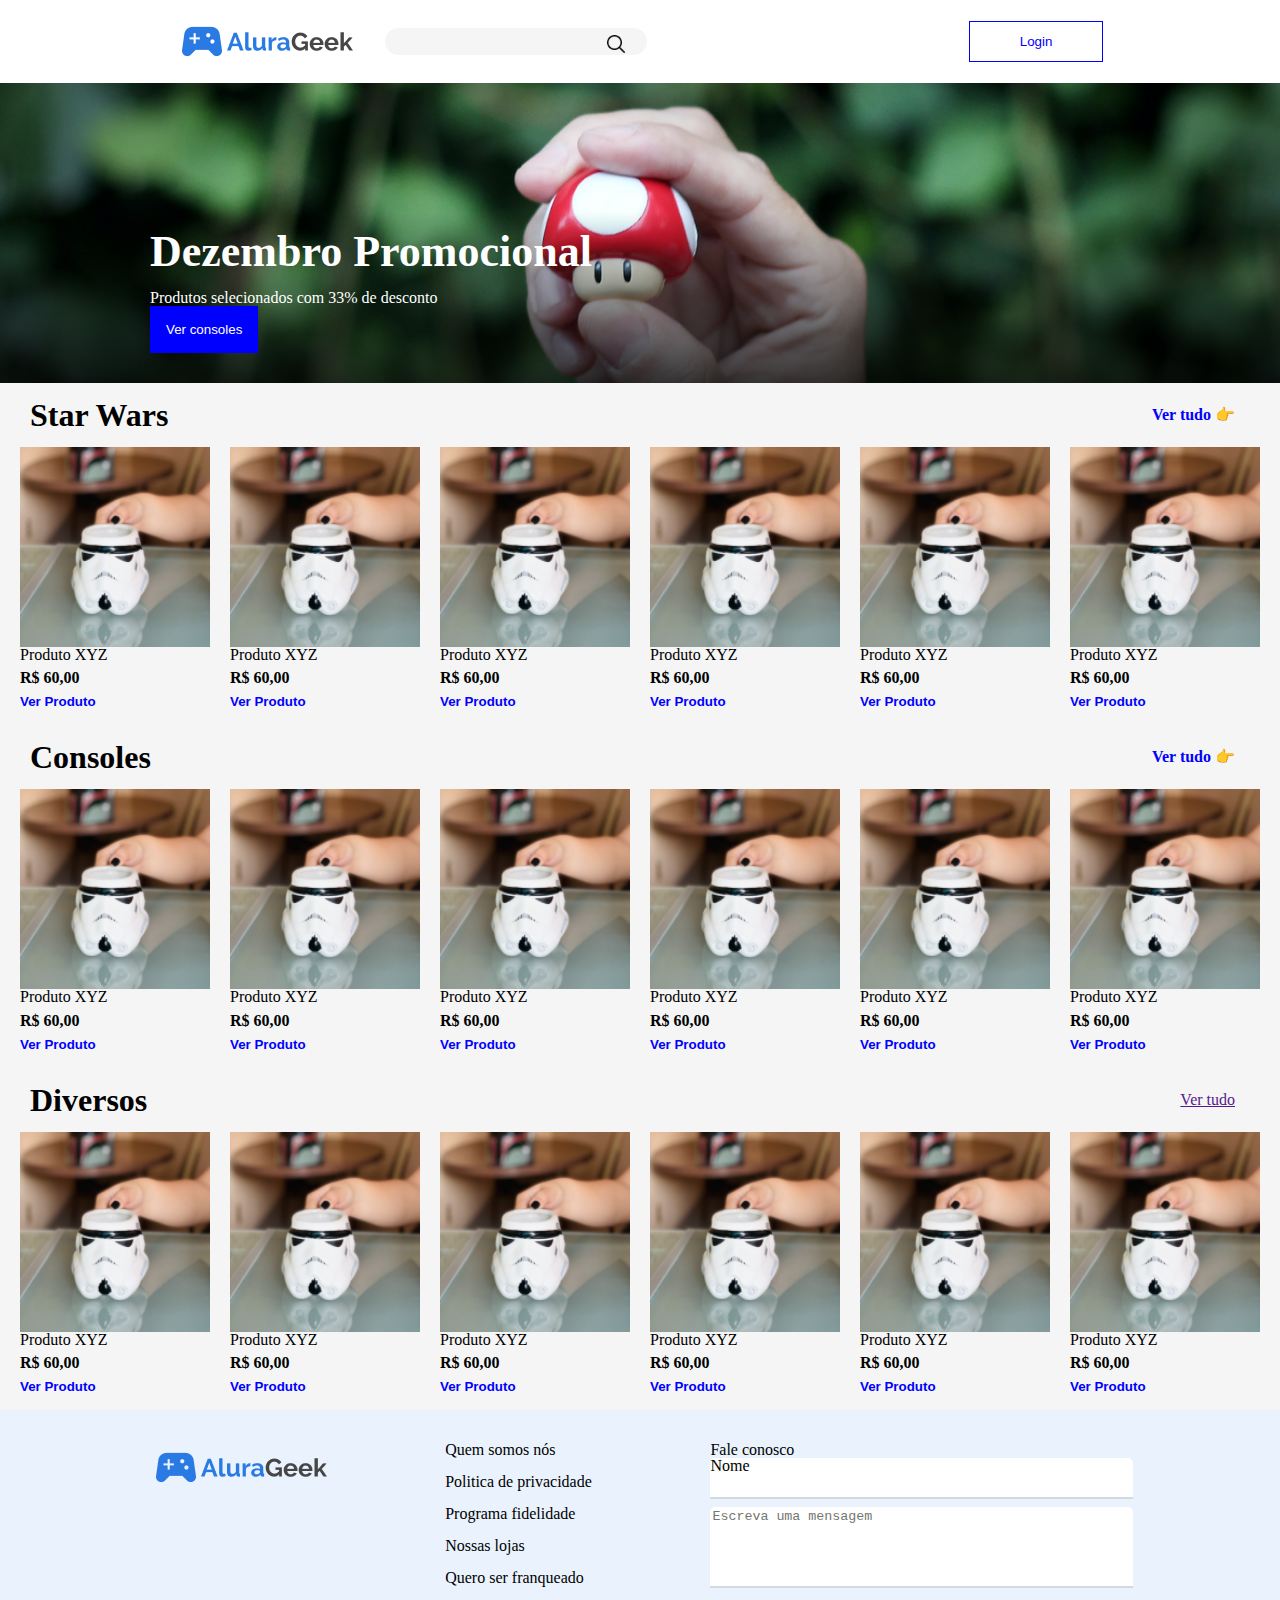
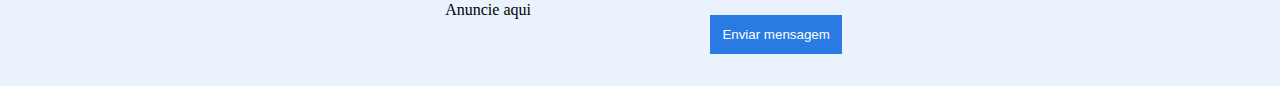
==== index.html @ 60ba9c84 "alterando logo" ====
<!DOCTYPE html>
<html lang="pt-br">
<head>
    <meta charset="UTF-8">
    <meta http-equiv="X-UA-Compatible" content="IE=edge">
    <meta name="viewport" content="width=device-width, initial-scale=1.0">
    <title>E-commerce</title>
    <link rel="stylesheet" href="./Css/reset.css">
    <link rel="stylesheet" href="./Css/logo.css">
    <link rel="stylesheet" href="./Css/banner.css">
    <link rel="stylesheet" href="./Css/star-wars.css">
    <link rel="stylesheet" href="./Css/rodape.css">
</head>
<body>
    <header class="cabeçalho">

        <div class="cabeçalho__conteuco-1">

            <img src="./imagens/Logo.png" alt="Logo do site">
            <div class="cabeçalho__barra-pesquisa">
                <input class="cabeçalho__campo-pesquisa" type="text">
                <span class="cabeçalho__pesquisa-lupa"></span>
            </div>  

        </div>

        <div class="cabeçalho__conteudo-2">

            <button class="cabeçalho__botao-login">Login</button>
    
        </div>
    </header>
    <section class="banner">

        <div class="banner__conteudo">
            <h2 class="banner__titulo">Dezembro Promocional</h2>
            <p class="banner__descriscao">Produtos selecionados com 33% de desconto</p>
            <button class="banner__botao-console">Ver consoles</button>
        </div>

    </section>

    <section class="star-wars">
    
        <div class="star-wars__subtopicos">
            <h2>Star Wars</h2>
            <a href="" class="seta"> Ver tudo</a>
         </div>
     

        <ul class="star-wars__produtos">
            <li class="star-wars__item">
                <div class="star-wars__imagens"></div>
                <p class="star-wars__paragrafro">Produto XYZ</p>
                <p class="star-wars__paragrafro Produto__dinheiro">R$ 60,00</p>
                <button class="star-wars__botao"><a href="#" class="star-wars__link-produto">Ver Produto</a></button>
            </li>
            <li class="star-wars__item">
                <div class="star-wars__imagens"></div>
                <p class="star-wars__paragrafro">Produto XYZ</p>
                <p class="star-wars__paragrafro Produto__dinheiro">R$ 60,00</p>
                <button class="star-wars__botao"><a href="#" class="star-wars__link-produto">Ver Produto</a></button>
            </li>
            <li class="star-wars__item">
                <div class="star-wars__imagens"></div>
                <p class="star-wars__paragrafro">Produto XYZ</p>
                <p class="star-wars__paragrafro Produto__dinheiro">R$ 60,00</p>
                <button class="star-wars__botao"><a href="#" class="star-wars__link-produto">Ver Produto</a></button>
            </li>
            <li class="star-wars__item">
                <div class="star-wars__imagens"></div>
                <p class="star-wars__paragrafro">Produto XYZ</p>
                <p class="star-wars__paragrafro Produto__dinheiro">R$ 60,00</p>
                <button class="star-wars__botao"><a href="#" class="star-wars__link-produto">Ver Produto</a></button>
            </li>
            <li class="star-wars__item">
                <div class="star-wars__imagens"></div>
                <p class="star-wars__paragrafro">Produto XYZ</p>
                <p class="star-wars__paragrafro Produto__dinheiro">R$ 60,00</p>
                <button class="star-wars__botao"><a href="#" class="star-wars__link-produto">Ver Produto</a></button>
            </li>
            <li class="star-wars__item">
                <div class="star-wars__imagens"></div>
                <p class="star-wars__paragrafro">Produto XYZ</p>
                <p class="star-wars__paragrafro Produto__dinheiro">R$ 60,00</p>
                <button class="star-wars__botao"><a href="#" class="star-wars__link-produto">Ver Produto</a></button>
            </li>
        </ul>
    </section>
    <section class="star-wars">
        <div class="star-wars__subtopicos">
            <h2>Consoles</h2> 
            <a  class="seta" href=""> Ver tudo</a>
         </div>
     

        <ul class="star-wars__produtos">
            <li class="star-wars__item">
                <div class="star-wars__imagens"></div>
                <p class="star-wars__paragrafro">Produto XYZ</p>
                <p class="star-wars__paragrafro Produto__dinheiro">R$ 60,00</p>
                <button class="star-wars__botao"><a href="#" class="star-wars__link-produto">Ver Produto</a></button>
            </li>
            <li class="star-wars__item">
                <div class="star-wars__imagens"></div>
                <p class="star-wars__paragrafro">Produto XYZ</p>
                <p class="star-wars__paragrafro Produto__dinheiro">R$ 60,00</p>
                <button class="star-wars__botao"><a href="#" class="star-wars__link-produto">Ver Produto</a></button>
            </li>
            <li class="star-wars__item">
                <div class="star-wars__imagens"></div>
                <p class="star-wars__paragrafro">Produto XYZ</p>
                <p class="star-wars__paragrafro Produto__dinheiro">R$ 60,00</p>
                <button class="star-wars__botao"><a href="#" class="star-wars__link-produto">Ver Produto</a></button>
            </li>
            <li class="star-wars__item">
                <div class="star-wars__imagens"></div>
                <p class="star-wars__paragrafro">Produto XYZ</p>
                <p class="star-wars__paragrafro Produto__dinheiro">R$ 60,00</p>
                <button class="star-wars__botao"><a href="#" class="star-wars__link-produto">Ver Produto</a></button>
            </li>
            <li class="star-wars__item">
                <div class="star-wars__imagens"></div>
                <p class="star-wars__paragrafro">Produto XYZ</p>
                <p class="star-wars__paragrafro Produto__dinheiro">R$ 60,00</p>
                <button class="star-wars__botao"><a href="#" class="star-wars__link-produto">Ver Produto</a></button>
            </li>
            <li class="star-wars__item">
                <div class="star-wars__imagens"></div>
                <p class="star-wars__paragrafro">Produto XYZ</p>
                <p class="star-wars__paragrafro Produto__dinheiro">R$ 60,00</p>
                <button class="star-wars__botao"><a href="#" class="star-wars__link-produto">Ver Produto</a></button>
            </li>
        </ul>
    </section>   
    
     <section class="star-wars">
         <div class="star-wars__subtopicos">
            <h2>Diversos</h2> 
            <a  href=""> Ver tudo</a>
         </div>

        

        <ul class="star-wars__produtos">
            <li class="star-wars__item">
                <div class="star-wars__imagens"></div>
                <p class="star-wars__paragrafro">Produto XYZ</p>
                <p class="star-wars__paragrafro Produto__dinheiro">R$ 60,00</p>
                <button class="star-wars__botao"><a href="#" class="star-wars__link-produto">Ver Produto</a></button>
            </li>
            <li class="star-wars__item">
                <div class="star-wars__imagens"></div>
                <p class="star-wars__paragrafro">Produto XYZ</p>
                <p class="star-wars__paragrafro Produto__dinheiro">R$ 60,00</p>
                <button class="star-wars__botao"><a href="#" class="star-wars__link-produto">Ver Produto</a></button>
            </li>
            <li class="star-wars__item">
                <div class="star-wars__imagens"></div>
                <p class="star-wars__paragrafro">Produto XYZ</p>
                <p class="star-wars__paragrafro  Produto__dinheiro">R$ 60,00</p>
                <button class="star-wars__botao"><a href="#" class="star-wars__link-produto">Ver Produto</a></button>
            </li>
            <li class="star-wars__item">
                <div class="star-wars__imagens"></div>
                <p class="star-wars__paragrafro">Produto XYZ</p>
                <p class="star-wars__paragrafro  Produto__dinheiro">R$ 60,00</p>
                <button class="star-wars__botao"><a href="#" class="star-wars__link-produto">Ver Produto</a></button>
            </li>
            <li class="star-wars__item">
                <div class="star-wars__imagens"></div>
                <p class="star-wars__paragrafro">Produto XYZ</p>
                <p class="star-wars__paragrafro Produto__dinheiro">R$ 60,00</p>
                <button class="star-wars__botao"><a href="#" class="star-wars__link-produto">Ver Produto</a></button>
            </li>
            <li class="star-wars__item">
                <div class="star-wars__imagens"></div>
                <p class="star-wars__paragrafro">Produto XYZ</p>
                <p class="star-wars__paragrafro  Produto__dinheiro">R$ 60,00</p>
                <button class="star-wars__botao"><a href="#" class="star-wars__link-produto">Ver Produto</a></button>
            </li>
        </ul>
    </section>
    <footer class="rodape">
       <div class="rodape__imagen-logo"> <img class="rodape__logo" src="./imagens/Logo.png" alt="logo do emcomerce"></div>
        <nav class="rodape__lista"> 
<li class="rodape__item">Quem somos nós</li>
<li class="rodape__item">Politica de privacidade</li>
<li class="rodape__item">Programa fidelidade</li>
<li class="rodape__item">Nossas lojas</li>
<li class="rodape__item">Quero ser franqueado</li>
<li class="rodape__item">Anuncie aqui</li>
 </nav>
 <form  class="rodape__formulario" action="">
     <legend>Fale conosco</legend>
<fieldset class="rodape__campos-divisao">
         <label class="rodape__label" for="">Nome</label>
         <input type="text"  class="rodape__campo rodape__campo-nome">
</fieldset>
<fieldset class="rodape__campos-divisao">   
     <textarea  name="" id="" cols="50" rows="5" class="rodape__campo rodape__campo-mesagem" placeholder="Escreva uma mensagem"></textarea>
</fieldset>
     <input class="rodape__butao" type="submit" value="Enviar mensagem">
 </form>

    </footer>

</body>
</html>
---- Css/logo.css ----
.cabeçalho{
    display: flex;
    justify-content: space-around;
    align-items: center;
    padding: 1rem;
}
.cabeçalho__conteuco-1{
    display: flex;
    align-items: center;
    position: relative;
}
.cabeçalho__barra-pesquisa{
    display: flex;
 
}
.cabeçalho__campo-pesquisa{
    margin-left: 2rem;
    background-color: #f5f5f5;
    border-radius: 14px;
    width: 100%;
    width: 250px;
    padding: .40rem;
    border: none;
 
}
.cabeçalho__pesquisa-lupa{
    background: url(../imagens/lupa.png) center no-repeat;
    background-size: 24px auto;
    width: 32px;
    height: 32px;
    position: absolute;
    left: 90%;
}
.cabeçalho__botao-login{
   border: 1px solid blue;
   background-color: white;
   color: blue;
   padding: .6rem;
   padding: 12px 50px;
   cursor: pointer;
}
---- Css/banner.css ----
.banner{
    background: url(../imagens/banner-image.png) no-repeat ;
    background-size: 100% auto;
    height: 300px;
    background-color: aqua;
    position: relative;
} 
.banner__conteudo{
    position: absolute;
    bottom: 0;
    margin-bottom: 30px;
    margin-left: 150px;
}
.banner__titulo{
    color: white;
    font-size: 2.75rem;
    font-weight: bolder;
}
.banner__descriscao{
    color: white;
}
.banner__botao-console{
    color: white;
    padding: 1rem;
    border: none;
    background-color: blue;
}
---- Css/star-wars.css ----
h2{
    font-size: 2rem;
    font-weight: bolder;
    padding-bottom: 16px;
    padding-top: 16px;
}
.star-wars{
    background-color: #f5f5f5;
    padding-bottom: 16px ;
}
.star-wars__produtos{
    display: flex;
    justify-content: space-evenly;
    list-style: none;
}
.star-wars__imagens{    
    background: url(../imagens/star-wars.png) no-repeat center;
    background-size: 100% 100%;
    width: 190px;
    height: 200px;
}
.Produto__dinheiro{
    font-weight: bolder;
    padding-top: .45rem;
    padding-bottom: .45rem;
}
.star-wars__botao{
    border: none;
    background-color: #f5f5f5;
    margin: 0;
    padding: 0;
}
.star-wars__link-produto{
    text-decoration: none;
    font-weight: bolder;
    color: blue;
}
 .star-wars__subtopicos{
     display: flex;
     align-items: center;
     justify-content:space-between;
    margin-right: 45px ;
    margin-left: 30px;
 }
 .seta{
 text-decoration: none;
 font-weight: bolder;
 color: blue;
 }
 .seta::after{
  content: "  👉";
  color: blue;
 }
---- Css/rodape.css ----
.rodape{
    display: flex;
    background-color: #eaf2fd;
    justify-content: space-evenly;
    padding: 2rem;
    align-items: flex-start;
}

.rodape__lista{
    list-style: none;
}
.rodape__item{
padding-bottom: 1rem;
}
.rodape__campos-divisao{
    margin-bottom: 10px;
}
.rodape__label{
  position: absolute;
}
.rodape__campo{
    width: 100%;
    border: none;
    border-top-left-radius: 5px;
    border-top-right-radius: 5px;
    box-shadow: 0px 2px 0 0 rgba(0, 0, 0, 0.1);
    
}
.rodape__campo-mesagem{
    resize: none;
}
.rodape__campo:focus{
    box-shadow: 0 0 0 0;
    border: 0 none;
    outline: 0;
    border-bottom: 1px solid blue;
    outline-style: solid;
}
.rodape__campo-nome{
   padding-top: .734rem;
   padding-bottom: .734rem;
}
.rodape__formulario{

}
.rodape__butao{
    background-color:#2a7ae4;
    padding: .75rem;
    margin-top: 1rem;
    color: white;
    border: none;
}
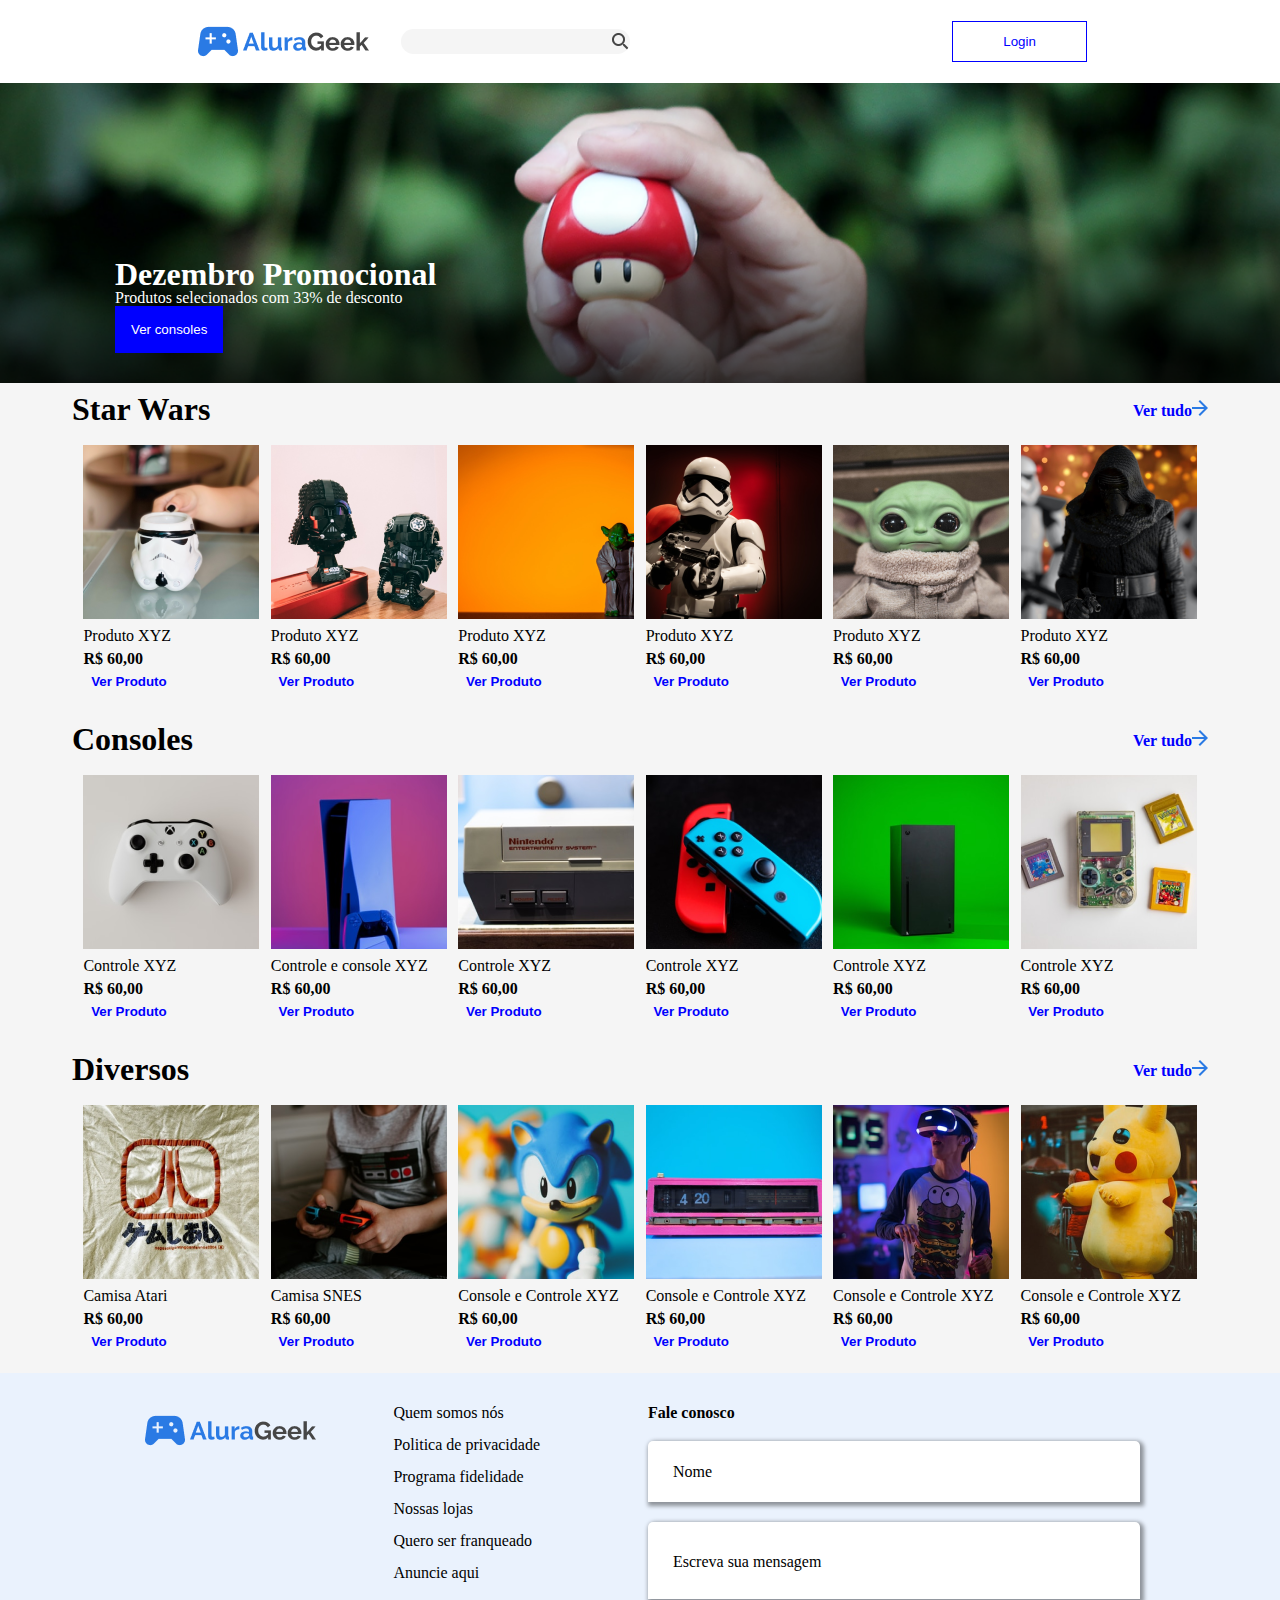
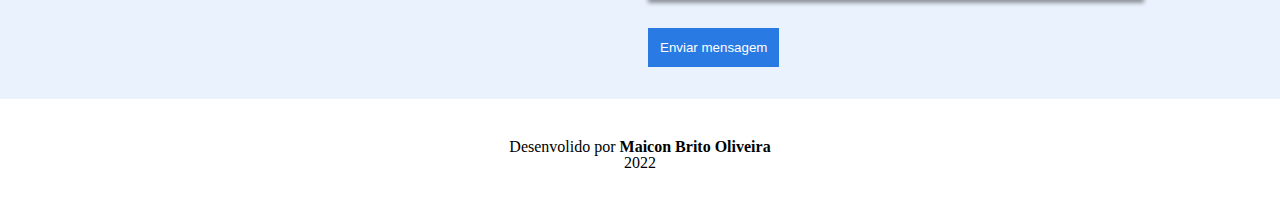
==== commit d00aa12b: "Atualizando e aplicando responsividade" ====
--- a/index.html
+++ b/index.html
@@ -18,8 +18,7 @@
 
             <img src="./imagens/Logo.png" alt="Logo do site">
             <div class="cabeçalho__barra-pesquisa">
-                <input class="cabeçalho__campo-pesquisa" type="text">
-                <span class="cabeçalho__pesquisa-lupa"></span>
+                <input id="pesquisa" class="cabeçalho__campo-pesquisa" type="search" >
             </div>  
 
         </div>
@@ -39,170 +38,182 @@
         </div>
 
     </section>
-
-    <section class="star-wars">
+<section class="Produtos">
+    <section class="linhaProduto">
     
-        <div class="star-wars__subtopicos">
+        <div class="linhaProduto__subtopicos">
             <h2>Star Wars</h2>
             <a href="" class="seta"> Ver tudo</a>
          </div>
      
 
-        <ul class="star-wars__produtos">
-            <li class="star-wars__item">
-                <div class="star-wars__imagens"></div>
-                <p class="star-wars__paragrafro">Produto XYZ</p>
-                <p class="star-wars__paragrafro Produto__dinheiro">R$ 60,00</p>
-                <button class="star-wars__botao"><a href="#" class="star-wars__link-produto">Ver Produto</a></button>
-            </li>
-            <li class="star-wars__item">
-                <div class="star-wars__imagens"></div>
-                <p class="star-wars__paragrafro">Produto XYZ</p>
-                <p class="star-wars__paragrafro Produto__dinheiro">R$ 60,00</p>
-                <button class="star-wars__botao"><a href="#" class="star-wars__link-produto">Ver Produto</a></button>
-            </li>
-            <li class="star-wars__item">
-                <div class="star-wars__imagens"></div>
-                <p class="star-wars__paragrafro">Produto XYZ</p>
-                <p class="star-wars__paragrafro Produto__dinheiro">R$ 60,00</p>
-                <button class="star-wars__botao"><a href="#" class="star-wars__link-produto">Ver Produto</a></button>
-            </li>
-            <li class="star-wars__item">
-                <div class="star-wars__imagens"></div>
-                <p class="star-wars__paragrafro">Produto XYZ</p>
-                <p class="star-wars__paragrafro Produto__dinheiro">R$ 60,00</p>
-                <button class="star-wars__botao"><a href="#" class="star-wars__link-produto">Ver Produto</a></button>
-            </li>
-            <li class="star-wars__item">
-                <div class="star-wars__imagens"></div>
-                <p class="star-wars__paragrafro">Produto XYZ</p>
-                <p class="star-wars__paragrafro Produto__dinheiro">R$ 60,00</p>
-                <button class="star-wars__botao"><a href="#" class="star-wars__link-produto">Ver Produto</a></button>
-            </li>
-            <li class="star-wars__item">
-                <div class="star-wars__imagens"></div>
-                <p class="star-wars__paragrafro">Produto XYZ</p>
-                <p class="star-wars__paragrafro Produto__dinheiro">R$ 60,00</p>
-                <button class="star-wars__botao"><a href="#" class="star-wars__link-produto">Ver Produto</a></button>
+        <ul class="linhaProduto__produtos linhaProduto--starwars" >
+            <li class = "linhaProduto__item">
+                <div class="linhaProduto__imagens imagem1" ></div>
+                <p class="linhaProduto__paragrafro">Produto XYZ</p>
+                <p class="linhaProduto__paragrafro Produto__dinheiro">R$ 60,00</p>
+                <button class="linhaProduto__botao"><a href="#" class="linhaProduto__link-produto">Ver Produto</a></button>
+            </li>
+            <li class="linhaProduto__item">
+                <div class="linhaProduto__imagens  imagem2"></div>
+                <p class="linhaProduto__paragrafro">Produto XYZ</p>
+                <p class="linhaProduto__paragrafro Produto__dinheiro">R$ 60,00</p>
+                <button class="linhaProduto__botao"><a href="#" class="linhaProduto__link-produto">Ver Produto</a></button>
+            </li>
+            <li class="linhaProduto__item">
+                <div class="linhaProduto__imagens  imagem3"></div>
+                <p class="linhaProduto__paragrafro">Produto XYZ</p>
+                <p class="linhaProduto__paragrafro Produto__dinheiro">R$ 60,00</p>
+                <button class="linhaProduto__botao"><a href="#" class="linhaProduto__link-produto">Ver Produto</a></button>
+            </li>
+            <li class="linhaProduto__item">
+                <div class="linhaProduto__imagens  imagem4"></div>
+                <p class="linhaProduto__paragrafro">Produto XYZ</p>
+                <p class="linhaProduto__paragrafro Produto__dinheiro">R$ 60,00</p>
+                <button class="linhaProduto__botao"><a href="#" class="linhaProduto__link-produto">Ver Produto</a></button>
+            </li>
+            <li class="linhaProduto__item">
+                <div class="linhaProduto__imagens  imagem5"></div>
+                <p class="linhaProduto__paragrafro">Produto XYZ</p>
+                <p class="linhaProduto__paragrafro Produto__dinheiro">R$ 60,00</p>
+                <button class="linhaProduto__botao"><a href="#" class="linhaProduto__link-produto">Ver Produto</a></button>
+            </li>
+            <li class="linhaProduto__item">
+                <div class="linhaProduto__imagens  imagem6"></div>
+                <p class="linhaProduto__paragrafro">Produto XYZ</p>
+                <p class="linhaProduto__paragrafro Produto__dinheiro">R$ 60,00</p>
+                <button class="linhaProduto__botao"><a href="#" class="linhaProduto__link-produto">Ver Produto</a></button>
             </li>
         </ul>
     </section>
-    <section class="star-wars">
-        <div class="star-wars__subtopicos">
+    <section class="linhaProduto">
+        <div class="linhaProduto__subtopicos">
             <h2>Consoles</h2> 
             <a  class="seta" href=""> Ver tudo</a>
          </div>
      
 
-        <ul class="star-wars__produtos">
-            <li class="star-wars__item">
-                <div class="star-wars__imagens"></div>
-                <p class="star-wars__paragrafro">Produto XYZ</p>
-                <p class="star-wars__paragrafro Produto__dinheiro">R$ 60,00</p>
-                <button class="star-wars__botao"><a href="#" class="star-wars__link-produto">Ver Produto</a></button>
-            </li>
-            <li class="star-wars__item">
-                <div class="star-wars__imagens"></div>
-                <p class="star-wars__paragrafro">Produto XYZ</p>
-                <p class="star-wars__paragrafro Produto__dinheiro">R$ 60,00</p>
-                <button class="star-wars__botao"><a href="#" class="star-wars__link-produto">Ver Produto</a></button>
-            </li>
-            <li class="star-wars__item">
-                <div class="star-wars__imagens"></div>
-                <p class="star-wars__paragrafro">Produto XYZ</p>
-                <p class="star-wars__paragrafro Produto__dinheiro">R$ 60,00</p>
-                <button class="star-wars__botao"><a href="#" class="star-wars__link-produto">Ver Produto</a></button>
-            </li>
-            <li class="star-wars__item">
-                <div class="star-wars__imagens"></div>
-                <p class="star-wars__paragrafro">Produto XYZ</p>
-                <p class="star-wars__paragrafro Produto__dinheiro">R$ 60,00</p>
-                <button class="star-wars__botao"><a href="#" class="star-wars__link-produto">Ver Produto</a></button>
-            </li>
-            <li class="star-wars__item">
-                <div class="star-wars__imagens"></div>
-                <p class="star-wars__paragrafro">Produto XYZ</p>
-                <p class="star-wars__paragrafro Produto__dinheiro">R$ 60,00</p>
-                <button class="star-wars__botao"><a href="#" class="star-wars__link-produto">Ver Produto</a></button>
-            </li>
-            <li class="star-wars__item">
-                <div class="star-wars__imagens"></div>
-                <p class="star-wars__paragrafro">Produto XYZ</p>
-                <p class="star-wars__paragrafro Produto__dinheiro">R$ 60,00</p>
-                <button class="star-wars__botao"><a href="#" class="star-wars__link-produto">Ver Produto</a></button>
+        <ul class="linhaProduto__produtos linhaProduto--console">
+            <li class="linhaProduto__item ">
+                <div class="linhaProduto__imagens imagem1"></div>
+                <p class="linhaProduto__paragrafro ">Controle XYZ</p>
+                <p class="linhaProduto__paragrafro Produto__dinheiro">R$ 60,00</p>
+                <button class="linhaProduto__botao"><a href="#" class="linhaProduto__link-produto">Ver Produto</a></button>
+            </li>
+            <li class="linhaProduto__item">
+                <div class="linhaProduto__imagens imagem2"></div>
+                <p class="linhaProduto__paragrafro">Controle e console XYZ</p>
+                <p class="linhaProduto__paragrafro Produto__dinheiro">R$ 60,00</p>
+                <button class="linhaProduto__botao"><a href="#" class="linhaProduto__link-produto">Ver Produto</a></button>
+            </li>
+            <li class="linhaProduto__item">
+                <div class="linhaProduto__imagens imagem3"></div>
+                <p class="linhaProduto__paragrafro">Controle XYZ</p>
+                <p class="linhaProduto__paragrafro Produto__dinheiro">R$ 60,00</p>
+                <button class="linhaProduto__botao"><a href="#" class="linhaProduto__link-produto">Ver Produto</a></button>
+            </li>
+            <li class="linhaProduto__item">
+                <div class="linhaProduto__imagens imagem4"></div>
+                <p class="linhaProduto__paragrafro">Controle XYZ</p>
+                <p class="linhaProduto__paragrafro Produto__dinheiro">R$ 60,00</p>
+                <button class="linhaProduto__botao"><a href="#" class="linhaProduto__link-produto">Ver Produto</a></button>
+            </li>
+            <li class="linhaProduto__item">
+                <div class="linhaProduto__imagens imagem5"></div>
+                <p class="linhaProduto__paragrafro">Controle XYZ</p>
+                <p class="linhaProduto__paragrafro Produto__dinheiro">R$ 60,00</p>
+                <button class="linhaProduto__botao"><a href="#" class="linhaProduto__link-produto">Ver Produto</a></button>
+            </li>
+            <li class="linhaProduto__item">
+                <div class="linhaProduto__imagens imagem6"></div>
+                <p class="linhaProduto__paragrafro">Controle XYZ</p>
+                <p class="linhaProduto__paragrafro Produto__dinheiro">R$ 60,00</p>
+                <button class="linhaProduto__botao"><a href="#" class="linhaProduto__link-produto">Ver Produto</a></button>
             </li>
         </ul>
-    </section>   
-    
-     <section class="star-wars">
-         <div class="star-wars__subtopicos">
+    </section>  
+     <section class="linhaProduto">
+         <div class="linhaProduto__subtopicos">
             <h2>Diversos</h2> 
-            <a  href=""> Ver tudo</a>
+            <a  href="" class="seta"> Ver tudo</a>
          </div>
-
-        
-
-        <ul class="star-wars__produtos">
-            <li class="star-wars__item">
-                <div class="star-wars__imagens"></div>
-                <p class="star-wars__paragrafro">Produto XYZ</p>
-                <p class="star-wars__paragrafro Produto__dinheiro">R$ 60,00</p>
-                <button class="star-wars__botao"><a href="#" class="star-wars__link-produto">Ver Produto</a></button>
-            </li>
-            <li class="star-wars__item">
-                <div class="star-wars__imagens"></div>
-                <p class="star-wars__paragrafro">Produto XYZ</p>
-                <p class="star-wars__paragrafro Produto__dinheiro">R$ 60,00</p>
-                <button class="star-wars__botao"><a href="#" class="star-wars__link-produto">Ver Produto</a></button>
-            </li>
-            <li class="star-wars__item">
-                <div class="star-wars__imagens"></div>
-                <p class="star-wars__paragrafro">Produto XYZ</p>
-                <p class="star-wars__paragrafro  Produto__dinheiro">R$ 60,00</p>
-                <button class="star-wars__botao"><a href="#" class="star-wars__link-produto">Ver Produto</a></button>
-            </li>
-            <li class="star-wars__item">
-                <div class="star-wars__imagens"></div>
-                <p class="star-wars__paragrafro">Produto XYZ</p>
-                <p class="star-wars__paragrafro  Produto__dinheiro">R$ 60,00</p>
-                <button class="star-wars__botao"><a href="#" class="star-wars__link-produto">Ver Produto</a></button>
-            </li>
-            <li class="star-wars__item">
-                <div class="star-wars__imagens"></div>
-                <p class="star-wars__paragrafro">Produto XYZ</p>
-                <p class="star-wars__paragrafro Produto__dinheiro">R$ 60,00</p>
-                <button class="star-wars__botao"><a href="#" class="star-wars__link-produto">Ver Produto</a></button>
-            </li>
-            <li class="star-wars__item">
-                <div class="star-wars__imagens"></div>
-                <p class="star-wars__paragrafro">Produto XYZ</p>
-                <p class="star-wars__paragrafro  Produto__dinheiro">R$ 60,00</p>
-                <button class="star-wars__botao"><a href="#" class="star-wars__link-produto">Ver Produto</a></button>
+        <ul class="linhaProduto__produtos linhaProduto--diversos">
+            <li class="linhaProduto__item">
+                <div class="linhaProduto__imagens imagem1"></div>
+                <p class="linhaProduto__paragrafro">Camisa Atari</p>
+                <p class="linhaProduto__paragrafro Produto__dinheiro">R$ 60,00</p>
+                <button class="linhaProduto__botao"><a href="#" class="linhaProduto__link-produto">Ver Produto</a></button>
+            </li>
+            <li class="linhaProduto__item">
+                <div class="linhaProduto__imagens imagem2"></div>
+                <p class="linhaProduto__paragrafro">Camisa SNES</p>
+                <p class="linhaProduto__paragrafro Produto__dinheiro">R$ 60,00</p>
+                <button class="linhaProduto__botao"><a href="#" class="linhaProduto__link-produto">Ver Produto</a></button>
+            </li>
+            <li class="linhaProduto__item">
+                <div class="linhaProduto__imagens imagem3"></div>
+                <p class="linhaProduto__paragrafro">Console e Controle XYZ</p>
+                <p class="linhaProduto__paragrafro  Produto__dinheiro">R$ 60,00</p>
+                <button class="linhaProduto__botao"><a href="#" class="linhaProduto__link-produto">Ver Produto</a></button>
+            </li>
+            <li class="linhaProduto__item">
+                <div class="linhaProduto__imagens imagem4"></div>
+                <p class="linhaProduto__paragrafro">Console e Controle XYZ</p>
+                <p class="linhaProduto__paragrafro  Produto__dinheiro">R$ 60,00</p>
+                <button class="linhaProduto__botao"><a href="#" class="linhaProduto__link-produto">Ver Produto</a></button>
+            </li>
+            <li class="linhaProduto__item">
+                <div class="linhaProduto__imagens imagem5"></div>
+                <p class="linhaProduto__paragrafro">Console e Controle XYZ</p>
+                <p class="linhaProduto__paragrafro Produto__dinheiro">R$ 60,00</p>
+                <button class="linhaProduto__botao"><a href="#" class="linhaProduto__link-produto">Ver Produto</a></button>
+            </li>
+            <li class="linhaProduto__item">
+                <div class="linhaProduto__imagens imagem6"></div>
+                <p class="linhaProduto__paragrafro">Console e Controle XYZ</p>
+                <p class="linhaProduto__paragrafro  Produto__dinheiro">R$ 60,00</p>
+                <button class="linhaProduto__botao"><a href="#" class="linhaProduto__link-produto">Ver Produto</a></button>
             </li>
         </ul>
     </section>
-    <footer class="rodape">
+</section>
+<footer >
+    <section class="rodape">
+        <div class="rodape__logo-informaçao">
        <div class="rodape__imagen-logo"> <img class="rodape__logo" src="./imagens/Logo.png" alt="logo do emcomerce"></div>
         <nav class="rodape__lista"> 
-<li class="rodape__item">Quem somos nós</li>
-<li class="rodape__item">Politica de privacidade</li>
-<li class="rodape__item">Programa fidelidade</li>
-<li class="rodape__item">Nossas lojas</li>
-<li class="rodape__item">Quero ser franqueado</li>
-<li class="rodape__item">Anuncie aqui</li>
- </nav>
- <form  class="rodape__formulario" action="">
-     <legend>Fale conosco</legend>
+            <li class="rodape__item">Quem somos nós</li>
+            <li class="rodape__item">Politica de privacidade</li>
+            <li class="rodape__item">Programa fidelidade</li>
+            <li class="rodape__item">Nossas lojas</li>
+            <li class="rodape__item">Quero ser franqueado</li>
+            <li class="rodape__item">Anuncie aqui</li>
+       </nav>
+    </div>
+      <form  class="rodape__formulario" action="">
+         <legend>Fale conosco</legend>
 <fieldset class="rodape__campos-divisao">
-         <label class="rodape__label" for="">Nome</label>
-         <input type="text"  class="rodape__campo rodape__campo-nome">
+  <div class="caixa__divisão">
+              
+            <input type="text" id="Nome" class="rodape__campo rodape__campo-nome" placeholder=" " required>
+            <label class="rodape__label" for="Nome">Nome</label>
+  </div >
 </fieldset>
 <fieldset class="rodape__campos-divisao">   
-     <textarea  name="" id="" cols="50" rows="5" class="rodape__campo rodape__campo-mesagem" placeholder="Escreva uma mensagem"></textarea>
+<div class="caixa__divisão">
+         <textarea  name="" id="mensagem" cols="50" rows="5" class="rodape__campo rodape__campo-mesagem" placeholder=" "  required></textarea>
+         <label for="mensagem" class="rodape__label" >Escreva sua mensagem</label>
+</div>
+    
 </fieldset>
      <input class="rodape__butao" type="submit" value="Enviar mensagem">
+     
  </form>
-
+</section>
+    <div class="bemfeitor">
+        <p>Desenvolido por <strong>Maicon Brito Oliveira</strong></p>
+             <p>2022</p>
+    </div>
     </footer>
 
 </body>
--- a/Css/logo.css
+++ b/Css/logo.css
@@ -1,37 +1,34 @@
 
 .cabeçalho{
     display: flex;
-    justify-content: space-around;
+    justify-content:space-around;
     align-items: center;
     padding: 1rem;
+   
+    
 }
+
+
 .cabeçalho__conteuco-1{
     display: flex;
     align-items: center;
     position: relative;
 }
-.cabeçalho__barra-pesquisa{
-    display: flex;
- 
-}
+
 .cabeçalho__campo-pesquisa{
+    background: url(../imagens/lupa2.png)  #f5f5f5 no-repeat center right;
+    padding: 5px;
+    background-color: 10px;
+    padding-right: 15px;
     margin-left: 2rem;
-    background-color: #f5f5f5;
     border-radius: 14px;
     width: 100%;
-    width: 250px;
-    padding: .40rem;
     border: none;
  
 }
-.cabeçalho__pesquisa-lupa{
-    background: url(../imagens/lupa.png) center no-repeat;
-    background-size: 24px auto;
-    width: 32px;
-    height: 32px;
-    position: absolute;
-    left: 90%;
-}
+
+
+
 .cabeçalho__botao-login{
    border: 1px solid blue;
    background-color: white;
@@ -40,3 +37,17 @@
    padding: 12px 50px;
    cursor: pointer;
 }
+/* Versão mobile */
+@media screen and (max-width:480px){
+
+    .cabeçalho__campo-pesquisa{
+        width: 20px;
+        transition: all 0.5s linear;
+        background-color: none;
+    }
+    .cabeçalho__campo-pesquisa:focus{
+        width: 100%;
+        outline: none;  
+
+    }
+}
--- a/Css/banner.css
+++ b/Css/banner.css
@@ -3,14 +3,13 @@
     background: url(../imagens/banner-image.png) no-repeat ;
     background-size: 100% auto;
     height: 300px;
-    background-color: aqua;
     position: relative;
 } 
 .banner__conteudo{
     position: absolute;
     bottom: 0;
     margin-bottom: 30px;
-    margin-left: 150px;
+    margin-left: 115px;
 }
 .banner__titulo{
     color: white;
@@ -25,4 +24,34 @@
     padding: 1rem;
     border: none;
     background-color: blue;
+}
+/* Versão Tablet */
+@media screen and (max-width:768px) {
+    .banner{
+     height: 352px;
+     background-color: none;
+     background-size: 100% 352px;
+    }
+    .banner__conteudo{
+        display: flex;
+        flex-direction: column;
+        margin-left: 20px;
+        height: 150px;
+        justify-content: space-around;
+    }
+    .banner__botao-console{
+        width: 150px;
+    }
+}
+/* versão mobile */
+@media screen {
+    .banner{
+    height: 300px;
+    }
+    .banner__conteudo{
+        width: 100%;
+    }
+    .banner__titulo{
+        font-size: 32px;
+    }
 }--- a/Css/star-wars.css
+++ b/Css/star-wars.css
@@ -1,53 +1,180 @@
 h2{
     font-size: 2rem;
     font-weight: bolder;
-    padding-bottom: 16px;
-    padding-top: 16px;
+    padding: 0;
 }
-.star-wars{
+.Produtos{
+    display: flex;
+    flex-direction: column;
+    justify-content: space-around;
+    align-items: center;
     background-color: #f5f5f5;
+    margin: auto;
+}
+.linhaProduto{
     padding-bottom: 16px ;
+    
 }
-.star-wars__produtos{
+.linhaProduto__paragrafro{
+    padding-top: 9px;
+}
+.linhaProduto__produtos{
     display: flex;
     justify-content: space-evenly;
     list-style: none;
+    width: 1136px;
+    height: 252px;
 }
-.star-wars__imagens{    
+.linhaProduto__item{
+   display: flex;
+    flex-direction: column;
+    align-content: flex-end;
+
+}
+.linhaProduto__link-produto{
+    width: 91px;
+    height: 19px;
+}
+.linhaProduto__imagens{    
     background: url(../imagens/star-wars.png) no-repeat center;
     background-size: 100% 100%;
-    width: 190px;
-    height: 200px;
+    width: 176px;
+    height: 174px;
 }
 .Produto__dinheiro{
     font-weight: bolder;
     padding-top: .45rem;
     padding-bottom: .45rem;
 }
-.star-wars__botao{
+.linhaProduto__botao{
     border: none;
     background-color: #f5f5f5;
-    margin: 0;
+    padding: 0;
+    width: 91px;
+
+}
+.linhaProduto__link-produto{
+    text-decoration: none;
+    font-weight: bolder; 
+    color: blue;
+    width: 100px;
+    height: 19px;
     padding: 0;
 }
-.star-wars__link-produto{
+
+.linhaProduto__subtopicos{
+    display: flex;
+    align-items: center;
+    justify-content:space-between;
+    margin-top: 10px;
+    margin-bottom: 20px;
+}
+.seta{
     text-decoration: none;
-    font-weight: bolder;
-    color: blue;
-}
- .star-wars__subtopicos{
-     display: flex;
-     align-items: center;
-     justify-content:space-between;
-    margin-right: 45px ;
-    margin-left: 30px;
- }
- .seta{
- text-decoration: none;
  font-weight: bolder;
  color: blue;
  }
  .seta::after{
-  content: "  👉";
-  color: blue;
- }+  content: url(../imagens/seta.png);
+  
+ }
+ /* imagem da seção do starwars */
+ 
+ .linhaProduto--starwars .imagem1{
+      background: url(../imagens/star-wars.png);
+ }
+ .linhaProduto--starwars .imagem2{
+    background: url(../imagens/starwars\ mascara.png);
+}
+.linhaProduto--starwars .imagem3{
+    background: url(../imagens/stawars\ boneco.png);
+}
+.linhaProduto--starwars .imagem4{
+    background: url(../imagens/stwrars\ robo.png);
+}
+.linhaProduto--starwars .imagem5{
+    background: url(../imagens/starwars\ bonecobb.png);
+}
+.linhaProduto--starwars .imagem6{
+    background: url(../imagens/stwars\ capus.png);
+}
+ 
+/* imagem da seção do Consoles */
+
+.linhaProduto--console .imagem1{
+    background: url(../imagens/console\ controle.png);
+}
+.linhaProduto--console .imagem2{
+  background: url(../imagens/console\ play.png);
+}
+.linhaProduto--console .imagem3{
+  background: url(../imagens/nitendo\ antigo.png);
+}
+.linhaProduto--console .imagem4{
+  background: url(../imagens/nittendo.png);
+}
+.linhaProduto--console .imagem5{
+  background: url(../imagens/caixa\ play.png);
+}
+.linhaProduto--console .imagem6{
+  background: url(../imagens/game\ boy\ color.png);
+}
+ 
+/* imagem da seção do Diversos */
+
+.linhaProduto--diversos .imagem1{
+    background: url(../imagens/camisa\ atari.png);
+}
+.linhaProduto--diversos .imagem2{
+  background: url(../imagens/Camisasnes.png);
+}
+.linhaProduto--diversos .imagem3{
+  background: url(../imagens/controle\ sonic.png);
+}
+.linhaProduto--diversos .imagem4{
+  background: url(../imagens/console\ nitendo.png);
+}
+.linhaProduto--diversos .imagem5{
+  background: url(../imagens/controle\ vitual.png);
+}
+.linhaProduto--diversos .imagem6{
+  background: url(../imagens/Boneco\ pockemon.png);
+}
+/* Versão tablet */
+@media screen and (max-width:768px) {
+
+  .linhaProduto__produtos{
+    justify-content: center;
+    margin-right: 5px;
+  }
+  .linhaProduto__item{
+    margin-left: 10px;
+  }
+  .linhaProduto__item:nth-last-child(-n+2){
+    display: none;
+  }
+  .linhaProduto__subtopicos{
+    
+    justify-content: space-around;
+    margin-bottom: 15px;
+  }
+}
+/* versão mobile */
+@media screen and (max-width:480px) {
+  .linhaProduto__produtos{
+    flex-wrap: wrap;
+     width: 100%;
+     height: auto;
+     margin-bottom: 20px;
+     justify-content: space-evenly;
+  }
+  .linhaProduto__item{
+    width: 200px;
+  }
+  .linhaProduto__subtopicos{
+    justify-content: space-between;
+    margin-left: 30px;
+    margin-right: 30px;
+  }
+
+}--- a/Css/rodape.css
+++ b/Css/rodape.css
@@ -3,7 +3,6 @@
     background-color: #eaf2fd;
     justify-content: space-evenly;
     padding: 2rem;
-    align-items: flex-start;
 }
 
 .rodape__lista{
@@ -14,22 +13,53 @@
 }
 .rodape__campos-divisao{
     margin-bottom: 10px;
+    margin-top: 20px;
+  
+}
+.rodape__campos-divisao div{
+ position: relative;
 }
 .rodape__label{
-  position: absolute;
+  position: absolute;   
+  top: 50%;
+  transform: translate(0,-50%);
+    left: 20px;
+    transition: all .1s linear;
+    -webkit-transition: all .1s linear;
+    -moz-transition: all .1s linear;
+    background-color: white;
+    padding: 5px;
+    box-sizing: border-box;
 }
+.rodape__logo-informaçao{
+    display: flex;
+    justify-content: space-between;
+    width: 400px;
+}
+.caixa__divisão .rodape__campo:focus + .rodape__label,
+.caixa__divisão .rodape__campo:not(:placeholder-shown) + .rodape__label{
+    font-size: 13px;
+    top: 8%;
+    background-color: transparent;
+  }
+
+
 .rodape__campo{
     width: 100%;
     border: none;
     border-top-left-radius: 5px;
     border-top-right-radius: 5px;
-    box-shadow: 0px 2px 0 0 rgba(0, 0, 0, 0.1);
-    
+    padding-left: 20px ;
+    padding-top: 20px ;
+    box-shadow: 2px 2px 4px 2px rgba(0, 0, 0, 0.4);
 }
+
 .rodape__campo-mesagem{
     resize: none;
+    width: 470px;
+    height: 55px;
 }
-.rodape__campo:focus{
+.rodape__campo:focus {
     box-shadow: 0 0 0 0;
     border: 0 none;
     outline: 0;
@@ -37,11 +67,11 @@
     outline-style: solid;
 }
 .rodape__campo-nome{
-   padding-top: .734rem;
-   padding-bottom: .734rem;
+ width: 470px;
+ height: 40px;
 }
-.rodape__formulario{
-
+.rodape__formulario legend{
+  font-weight: bold;
 }
 .rodape__butao{
     background-color:#2a7ae4;
@@ -50,3 +80,46 @@
     color: white;
     border: none;
 }
+strong{
+    font-weight: bolder;
+}
+.bemfeitor{
+    text-align: center;
+    padding: 40px;
+    background-color: white;
+}
+/* versão tablet */
+@media screen and (max-width:768px) {
+    .rodape__logo-informaçao{
+        flex-direction: column ;
+        justify-content: space-between;
+        height: auto;
+  
+    }
+    
+}
+@media screen and (max-width:480px) {
+    .rodape__logo-informaçao{
+        align-items: center;
+        justify-content: space-between;
+
+    }
+    .rodape__item{
+        font-weight: 500;
+        text-align: center;
+        font: 16px;
+        line-height: 19px;
+       
+    }
+    .rodape__lista{
+        margin-top: 25px;
+        justify-content: center;
+    }
+    .rodape{
+      flex-wrap: wrap;
+      margin-top: 20px;
+    }
+    .rodape__campo{
+        width: 100%;
+    }
+}
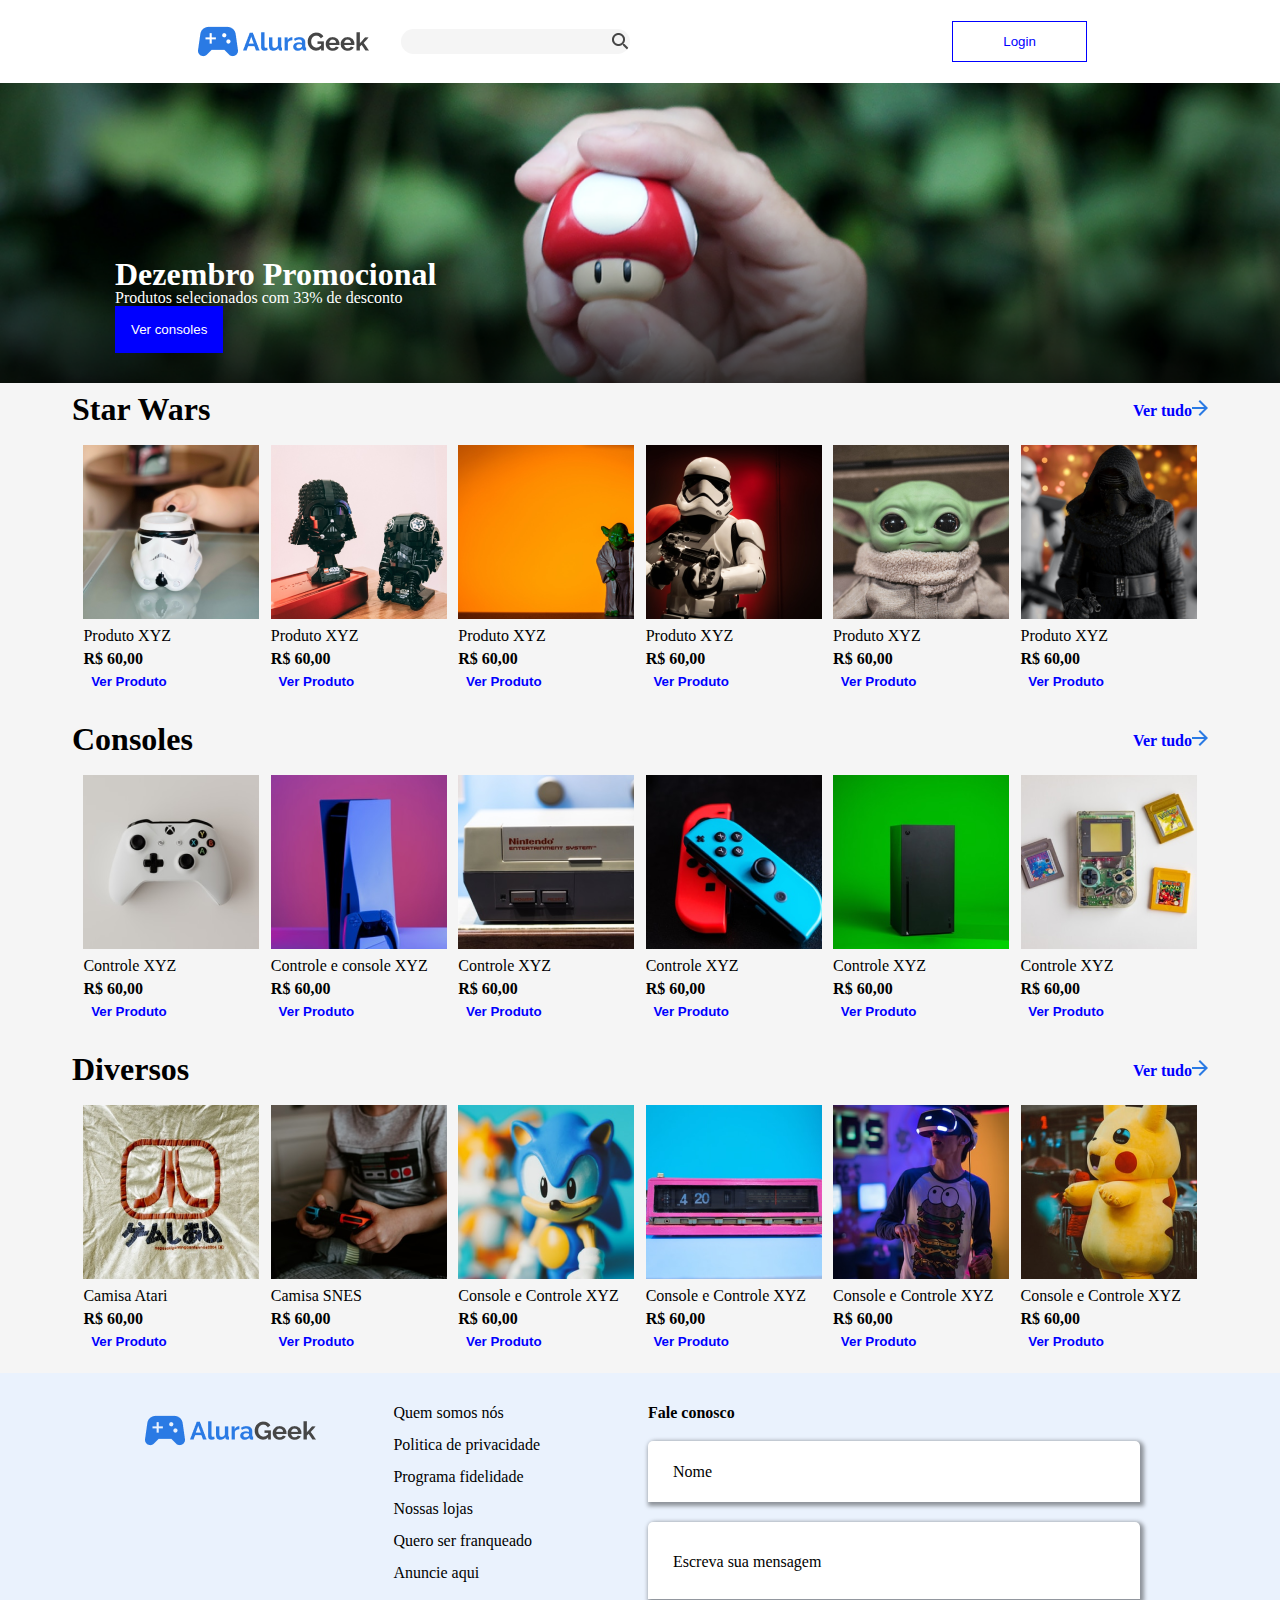
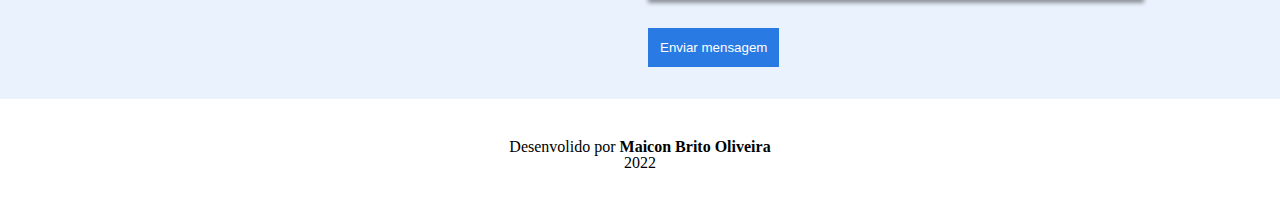
==== commit 9fdb6b49: "Resovendo espaçamento indejesado no lado direito do site" ====
--- a/index.html
+++ b/index.html
@@ -38,145 +38,147 @@
         </div>
 
     </section>
-<section class="Produtos">
-    <section class="linhaProduto">
-    
-        <div class="linhaProduto__subtopicos">
-            <h2>Star Wars</h2>
-            <a href="" class="seta"> Ver tudo</a>
-         </div>
-     
-
-        <ul class="linhaProduto__produtos linhaProduto--starwars" >
-            <li class = "linhaProduto__item">
-                <div class="linhaProduto__imagens imagem1" ></div>
-                <p class="linhaProduto__paragrafro">Produto XYZ</p>
-                <p class="linhaProduto__paragrafro Produto__dinheiro">R$ 60,00</p>
-                <button class="linhaProduto__botao"><a href="#" class="linhaProduto__link-produto">Ver Produto</a></button>
-            </li>
-            <li class="linhaProduto__item">
-                <div class="linhaProduto__imagens  imagem2"></div>
-                <p class="linhaProduto__paragrafro">Produto XYZ</p>
-                <p class="linhaProduto__paragrafro Produto__dinheiro">R$ 60,00</p>
-                <button class="linhaProduto__botao"><a href="#" class="linhaProduto__link-produto">Ver Produto</a></button>
-            </li>
-            <li class="linhaProduto__item">
-                <div class="linhaProduto__imagens  imagem3"></div>
-                <p class="linhaProduto__paragrafro">Produto XYZ</p>
-                <p class="linhaProduto__paragrafro Produto__dinheiro">R$ 60,00</p>
-                <button class="linhaProduto__botao"><a href="#" class="linhaProduto__link-produto">Ver Produto</a></button>
-            </li>
-            <li class="linhaProduto__item">
-                <div class="linhaProduto__imagens  imagem4"></div>
-                <p class="linhaProduto__paragrafro">Produto XYZ</p>
-                <p class="linhaProduto__paragrafro Produto__dinheiro">R$ 60,00</p>
-                <button class="linhaProduto__botao"><a href="#" class="linhaProduto__link-produto">Ver Produto</a></button>
-            </li>
-            <li class="linhaProduto__item">
-                <div class="linhaProduto__imagens  imagem5"></div>
-                <p class="linhaProduto__paragrafro">Produto XYZ</p>
-                <p class="linhaProduto__paragrafro Produto__dinheiro">R$ 60,00</p>
-                <button class="linhaProduto__botao"><a href="#" class="linhaProduto__link-produto">Ver Produto</a></button>
-            </li>
-            <li class="linhaProduto__item">
-                <div class="linhaProduto__imagens  imagem6"></div>
-                <p class="linhaProduto__paragrafro">Produto XYZ</p>
-                <p class="linhaProduto__paragrafro Produto__dinheiro">R$ 60,00</p>
-                <button class="linhaProduto__botao"><a href="#" class="linhaProduto__link-produto">Ver Produto</a></button>
-            </li>
-        </ul>
+<main >
+    <section class="Produtos">
+        <section class="linhaProduto">
+        
+            <div class="linhaProduto__subtopicos">
+                <h2>Star Wars</h2>
+                <a href="" class="seta"> Ver tudo</a>
+             </div>
+         
+    
+            <ul class="linhaProduto__produtos linhaProduto--starwars" >
+                <li class = "linhaProduto__item">
+                    <div class="linhaProduto__imagens imagem1" ></div>
+                    <p class="linhaProduto__paragrafro">Produto XYZ</p>
+                    <p class="linhaProduto__paragrafro Produto__dinheiro">R$ 60,00</p>
+                    <button class="linhaProduto__botao"><a href="#" class="linhaProduto__link-produto">Ver Produto</a></button>
+                </li>
+                <li class="linhaProduto__item">
+                    <div class="linhaProduto__imagens  imagem2"></div>
+                    <p class="linhaProduto__paragrafro">Produto XYZ</p>
+                    <p class="linhaProduto__paragrafro Produto__dinheiro">R$ 60,00</p>
+                    <button class="linhaProduto__botao"><a href="#" class="linhaProduto__link-produto">Ver Produto</a></button>
+                </li>
+                <li class="linhaProduto__item">
+                    <div class="linhaProduto__imagens  imagem3"></div>
+                    <p class="linhaProduto__paragrafro">Produto XYZ</p>
+                    <p class="linhaProduto__paragrafro Produto__dinheiro">R$ 60,00</p>
+                    <button class="linhaProduto__botao"><a href="#" class="linhaProduto__link-produto">Ver Produto</a></button>
+                </li>
+                <li class="linhaProduto__item">
+                    <div class="linhaProduto__imagens  imagem4"></div>
+                    <p class="linhaProduto__paragrafro">Produto XYZ</p>
+                    <p class="linhaProduto__paragrafro Produto__dinheiro">R$ 60,00</p>
+                    <button class="linhaProduto__botao"><a href="#" class="linhaProduto__link-produto">Ver Produto</a></button>
+                </li>
+                <li class="linhaProduto__item">
+                    <div class="linhaProduto__imagens  imagem5"></div>
+                    <p class="linhaProduto__paragrafro">Produto XYZ</p>
+                    <p class="linhaProduto__paragrafro Produto__dinheiro">R$ 60,00</p>
+                    <button class="linhaProduto__botao"><a href="#" class="linhaProduto__link-produto">Ver Produto</a></button>
+                </li>
+                <li class="linhaProduto__item">
+                    <div class="linhaProduto__imagens  imagem6"></div>
+                    <p class="linhaProduto__paragrafro">Produto XYZ</p>
+                    <p class="linhaProduto__paragrafro Produto__dinheiro">R$ 60,00</p>
+                    <button class="linhaProduto__botao"><a href="#" class="linhaProduto__link-produto">Ver Produto</a></button>
+                </li>
+            </ul>
+        </section>
+        <section class="linhaProduto">
+            <div class="linhaProduto__subtopicos">
+                <h2>Consoles</h2> 
+                <a  class="seta" href=""> Ver tudo</a>
+             </div>
+         
+    
+            <ul class="linhaProduto__produtos linhaProduto--console">
+                <li class="linhaProduto__item ">
+                    <div class="linhaProduto__imagens imagem1"></div>
+                    <p class="linhaProduto__paragrafro ">Controle XYZ</p>
+                    <p class="linhaProduto__paragrafro Produto__dinheiro">R$ 60,00</p>
+                    <button class="linhaProduto__botao"><a href="#" class="linhaProduto__link-produto">Ver Produto</a></button>
+                </li>
+                <li class="linhaProduto__item">
+                    <div class="linhaProduto__imagens imagem2"></div>
+                    <p class="linhaProduto__paragrafro">Controle e console XYZ</p>
+                    <p class="linhaProduto__paragrafro Produto__dinheiro">R$ 60,00</p>
+                    <button class="linhaProduto__botao"><a href="#" class="linhaProduto__link-produto">Ver Produto</a></button>
+                </li>
+                <li class="linhaProduto__item">
+                    <div class="linhaProduto__imagens imagem3"></div>
+                    <p class="linhaProduto__paragrafro">Controle XYZ</p>
+                    <p class="linhaProduto__paragrafro Produto__dinheiro">R$ 60,00</p>
+                    <button class="linhaProduto__botao"><a href="#" class="linhaProduto__link-produto">Ver Produto</a></button>
+                </li>
+                <li class="linhaProduto__item">
+                    <div class="linhaProduto__imagens imagem4"></div>
+                    <p class="linhaProduto__paragrafro">Controle XYZ</p>
+                    <p class="linhaProduto__paragrafro Produto__dinheiro">R$ 60,00</p>
+                    <button class="linhaProduto__botao"><a href="#" class="linhaProduto__link-produto">Ver Produto</a></button>
+                </li>
+                <li class="linhaProduto__item">
+                    <div class="linhaProduto__imagens imagem5"></div>
+                    <p class="linhaProduto__paragrafro">Controle XYZ</p>
+                    <p class="linhaProduto__paragrafro Produto__dinheiro">R$ 60,00</p>
+                    <button class="linhaProduto__botao"><a href="#" class="linhaProduto__link-produto">Ver Produto</a></button>
+                </li>
+                <li class="linhaProduto__item">
+                    <div class="linhaProduto__imagens imagem6"></div>
+                    <p class="linhaProduto__paragrafro">Controle XYZ</p>
+                    <p class="linhaProduto__paragrafro Produto__dinheiro">R$ 60,00</p>
+                    <button class="linhaProduto__botao"><a href="#" class="linhaProduto__link-produto">Ver Produto</a></button>
+                </li>
+            </ul>
+        </section>  
+         <section class="linhaProduto">
+             <div class="linhaProduto__subtopicos">
+                <h2>Diversos</h2> 
+                <a  href="" class="seta"> Ver tudo</a>
+             </div>
+            <ul class="linhaProduto__produtos linhaProduto--diversos">
+                <li class="linhaProduto__item">
+                    <div class="linhaProduto__imagens imagem1"></div>
+                    <p class="linhaProduto__paragrafro">Camisa Atari</p>
+                    <p class="linhaProduto__paragrafro Produto__dinheiro">R$ 60,00</p>
+                    <button class="linhaProduto__botao"><a href="#" class="linhaProduto__link-produto">Ver Produto</a></button>
+                </li>
+                <li class="linhaProduto__item">
+                    <div class="linhaProduto__imagens imagem2"></div>
+                    <p class="linhaProduto__paragrafro">Camisa SNES</p>
+                    <p class="linhaProduto__paragrafro Produto__dinheiro">R$ 60,00</p>
+                    <button class="linhaProduto__botao"><a href="#" class="linhaProduto__link-produto">Ver Produto</a></button>
+                </li>
+                <li class="linhaProduto__item">
+                    <div class="linhaProduto__imagens imagem3"></div>
+                    <p class="linhaProduto__paragrafro">Console e Controle XYZ</p>
+                    <p class="linhaProduto__paragrafro  Produto__dinheiro">R$ 60,00</p>
+                    <button class="linhaProduto__botao"><a href="#" class="linhaProduto__link-produto">Ver Produto</a></button>
+                </li>
+                <li class="linhaProduto__item">
+                    <div class="linhaProduto__imagens imagem4"></div>
+                    <p class="linhaProduto__paragrafro">Console e Controle XYZ</p>
+                    <p class="linhaProduto__paragrafro  Produto__dinheiro">R$ 60,00</p>
+                    <button class="linhaProduto__botao"><a href="#" class="linhaProduto__link-produto">Ver Produto</a></button>
+                </li>
+                <li class="linhaProduto__item">
+                    <div class="linhaProduto__imagens imagem5"></div>
+                    <p class="linhaProduto__paragrafro">Console e Controle XYZ</p>
+                    <p class="linhaProduto__paragrafro Produto__dinheiro">R$ 60,00</p>
+                    <button class="linhaProduto__botao"><a href="#" class="linhaProduto__link-produto">Ver Produto</a></button>
+                </li>
+                <li class="linhaProduto__item">
+                    <div class="linhaProduto__imagens imagem6"></div>
+                    <p class="linhaProduto__paragrafro">Console e Controle XYZ</p>
+                    <p class="linhaProduto__paragrafro  Produto__dinheiro">R$ 60,00</p>
+                    <button class="linhaProduto__botao"><a href="#" class="linhaProduto__link-produto">Ver Produto</a></button>
+                </li>
+            </ul>
+        </section>
     </section>
-    <section class="linhaProduto">
-        <div class="linhaProduto__subtopicos">
-            <h2>Consoles</h2> 
-            <a  class="seta" href=""> Ver tudo</a>
-         </div>
-     
-
-        <ul class="linhaProduto__produtos linhaProduto--console">
-            <li class="linhaProduto__item ">
-                <div class="linhaProduto__imagens imagem1"></div>
-                <p class="linhaProduto__paragrafro ">Controle XYZ</p>
-                <p class="linhaProduto__paragrafro Produto__dinheiro">R$ 60,00</p>
-                <button class="linhaProduto__botao"><a href="#" class="linhaProduto__link-produto">Ver Produto</a></button>
-            </li>
-            <li class="linhaProduto__item">
-                <div class="linhaProduto__imagens imagem2"></div>
-                <p class="linhaProduto__paragrafro">Controle e console XYZ</p>
-                <p class="linhaProduto__paragrafro Produto__dinheiro">R$ 60,00</p>
-                <button class="linhaProduto__botao"><a href="#" class="linhaProduto__link-produto">Ver Produto</a></button>
-            </li>
-            <li class="linhaProduto__item">
-                <div class="linhaProduto__imagens imagem3"></div>
-                <p class="linhaProduto__paragrafro">Controle XYZ</p>
-                <p class="linhaProduto__paragrafro Produto__dinheiro">R$ 60,00</p>
-                <button class="linhaProduto__botao"><a href="#" class="linhaProduto__link-produto">Ver Produto</a></button>
-            </li>
-            <li class="linhaProduto__item">
-                <div class="linhaProduto__imagens imagem4"></div>
-                <p class="linhaProduto__paragrafro">Controle XYZ</p>
-                <p class="linhaProduto__paragrafro Produto__dinheiro">R$ 60,00</p>
-                <button class="linhaProduto__botao"><a href="#" class="linhaProduto__link-produto">Ver Produto</a></button>
-            </li>
-            <li class="linhaProduto__item">
-                <div class="linhaProduto__imagens imagem5"></div>
-                <p class="linhaProduto__paragrafro">Controle XYZ</p>
-                <p class="linhaProduto__paragrafro Produto__dinheiro">R$ 60,00</p>
-                <button class="linhaProduto__botao"><a href="#" class="linhaProduto__link-produto">Ver Produto</a></button>
-            </li>
-            <li class="linhaProduto__item">
-                <div class="linhaProduto__imagens imagem6"></div>
-                <p class="linhaProduto__paragrafro">Controle XYZ</p>
-                <p class="linhaProduto__paragrafro Produto__dinheiro">R$ 60,00</p>
-                <button class="linhaProduto__botao"><a href="#" class="linhaProduto__link-produto">Ver Produto</a></button>
-            </li>
-        </ul>
-    </section>  
-     <section class="linhaProduto">
-         <div class="linhaProduto__subtopicos">
-            <h2>Diversos</h2> 
-            <a  href="" class="seta"> Ver tudo</a>
-         </div>
-        <ul class="linhaProduto__produtos linhaProduto--diversos">
-            <li class="linhaProduto__item">
-                <div class="linhaProduto__imagens imagem1"></div>
-                <p class="linhaProduto__paragrafro">Camisa Atari</p>
-                <p class="linhaProduto__paragrafro Produto__dinheiro">R$ 60,00</p>
-                <button class="linhaProduto__botao"><a href="#" class="linhaProduto__link-produto">Ver Produto</a></button>
-            </li>
-            <li class="linhaProduto__item">
-                <div class="linhaProduto__imagens imagem2"></div>
-                <p class="linhaProduto__paragrafro">Camisa SNES</p>
-                <p class="linhaProduto__paragrafro Produto__dinheiro">R$ 60,00</p>
-                <button class="linhaProduto__botao"><a href="#" class="linhaProduto__link-produto">Ver Produto</a></button>
-            </li>
-            <li class="linhaProduto__item">
-                <div class="linhaProduto__imagens imagem3"></div>
-                <p class="linhaProduto__paragrafro">Console e Controle XYZ</p>
-                <p class="linhaProduto__paragrafro  Produto__dinheiro">R$ 60,00</p>
-                <button class="linhaProduto__botao"><a href="#" class="linhaProduto__link-produto">Ver Produto</a></button>
-            </li>
-            <li class="linhaProduto__item">
-                <div class="linhaProduto__imagens imagem4"></div>
-                <p class="linhaProduto__paragrafro">Console e Controle XYZ</p>
-                <p class="linhaProduto__paragrafro  Produto__dinheiro">R$ 60,00</p>
-                <button class="linhaProduto__botao"><a href="#" class="linhaProduto__link-produto">Ver Produto</a></button>
-            </li>
-            <li class="linhaProduto__item">
-                <div class="linhaProduto__imagens imagem5"></div>
-                <p class="linhaProduto__paragrafro">Console e Controle XYZ</p>
-                <p class="linhaProduto__paragrafro Produto__dinheiro">R$ 60,00</p>
-                <button class="linhaProduto__botao"><a href="#" class="linhaProduto__link-produto">Ver Produto</a></button>
-            </li>
-            <li class="linhaProduto__item">
-                <div class="linhaProduto__imagens imagem6"></div>
-                <p class="linhaProduto__paragrafro">Console e Controle XYZ</p>
-                <p class="linhaProduto__paragrafro  Produto__dinheiro">R$ 60,00</p>
-                <button class="linhaProduto__botao"><a href="#" class="linhaProduto__link-produto">Ver Produto</a></button>
-            </li>
-        </ul>
-    </section>
-</section>
+</main>
 <footer >
     <section class="rodape">
         <div class="rodape__logo-informaçao">
--- a/Css/logo.css
+++ b/Css/logo.css
@@ -12,7 +12,6 @@
 .cabeçalho__conteuco-1{
     display: flex;
     align-items: center;
-    position: relative;
 }
 
 .cabeçalho__campo-pesquisa{
@@ -44,6 +43,7 @@
         width: 20px;
         transition: all 0.5s linear;
         background-color: none;
+
     }
     .cabeçalho__campo-pesquisa:focus{
         width: 100%;
--- a/Css/star-wars.css
+++ b/Css/star-wars.css
@@ -2,6 +2,11 @@
     font-size: 2rem;
     font-weight: bolder;
     padding: 0;
+}
+section
+{
+
+    overflow-x: hidden; 
 }
 .Produtos{
     display: flex;
--- a/Css/rodape.css
+++ b/Css/rodape.css
@@ -109,7 +109,7 @@
         text-align: center;
         font: 16px;
         line-height: 19px;
-       
+        
     }
     .rodape__lista{
         margin-top: 25px;
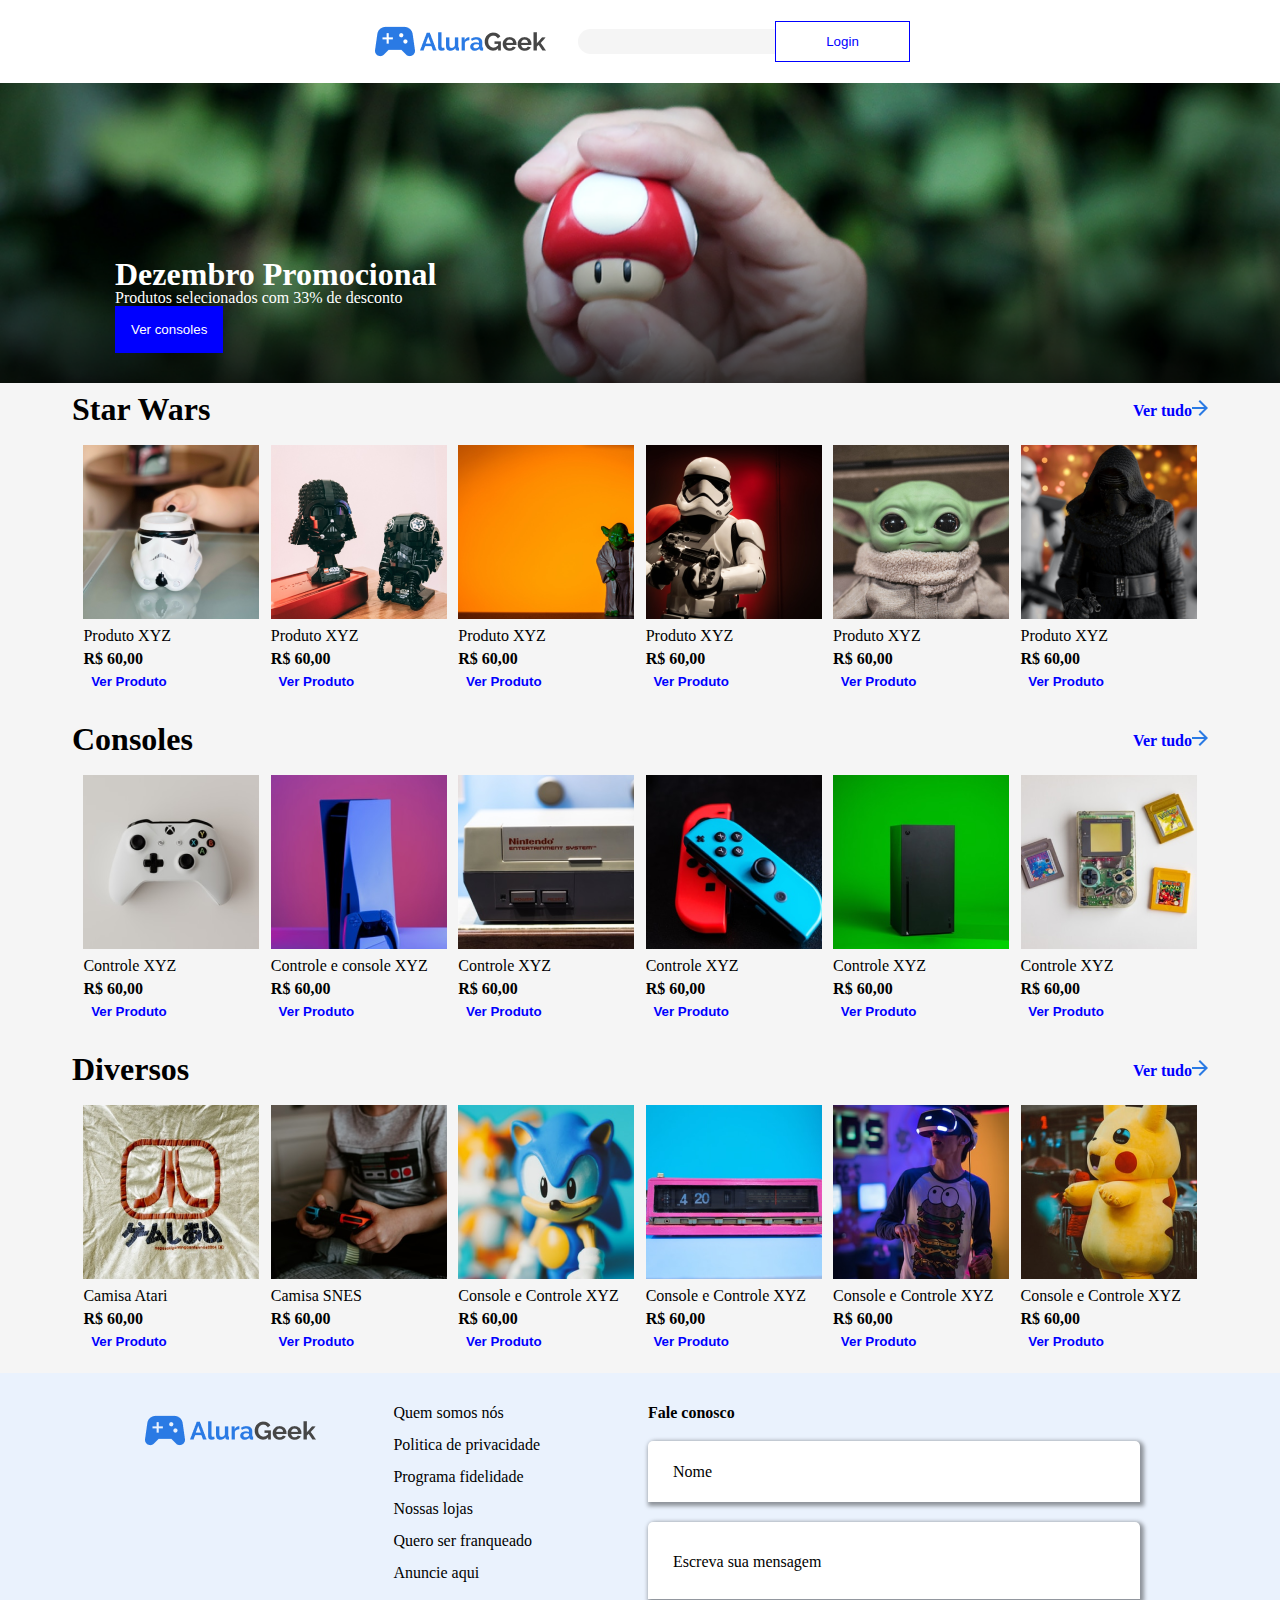
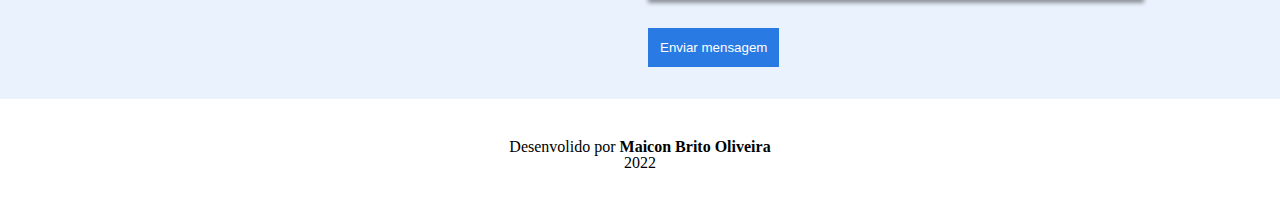
==== commit fe116463: "atulizando o campo de pesquisa" ====
--- a/index.html
+++ b/index.html
@@ -20,14 +20,11 @@
             <div class="cabeçalho__barra-pesquisa">
                 <input id="pesquisa" class="cabeçalho__campo-pesquisa" type="search" >
             </div>  
-
+            <div class="cabeçalho__conteudo-2">
+                <button class="cabeçalho__botao-login">Login</button>
+            </div>
         </div>
 
-        <div class="cabeçalho__conteudo-2">
-
-            <button class="cabeçalho__botao-login">Login</button>
-    
-        </div>
     </header>
     <section class="banner">
 
--- a/Css/logo.css
+++ b/Css/logo.css
@@ -40,14 +40,15 @@
 @media screen and (max-width:480px){
 
     .cabeçalho__campo-pesquisa{
+        position: relative;
         width: 20px;
         transition: all 0.5s linear;
         background-color: none;
-
+        z-index: 4;
     }
     .cabeçalho__campo-pesquisa:focus{
         width: 100%;
-        outline: none;  
+        outline: none; 
 
     }
 }
--- a/Css/rodape.css
+++ b/Css/rodape.css
@@ -25,11 +25,12 @@
   transform: translate(0,-50%);
     left: 20px;
     transition: all .1s linear;
-    -webkit-transition: all .1s linear;
+    -webkit-transition: all 0.3s linear;
     -moz-transition: all .1s linear;
     background-color: white;
     padding: 5px;
     box-sizing: border-box;
+  
 }
 .rodape__logo-informaçao{
     display: flex;
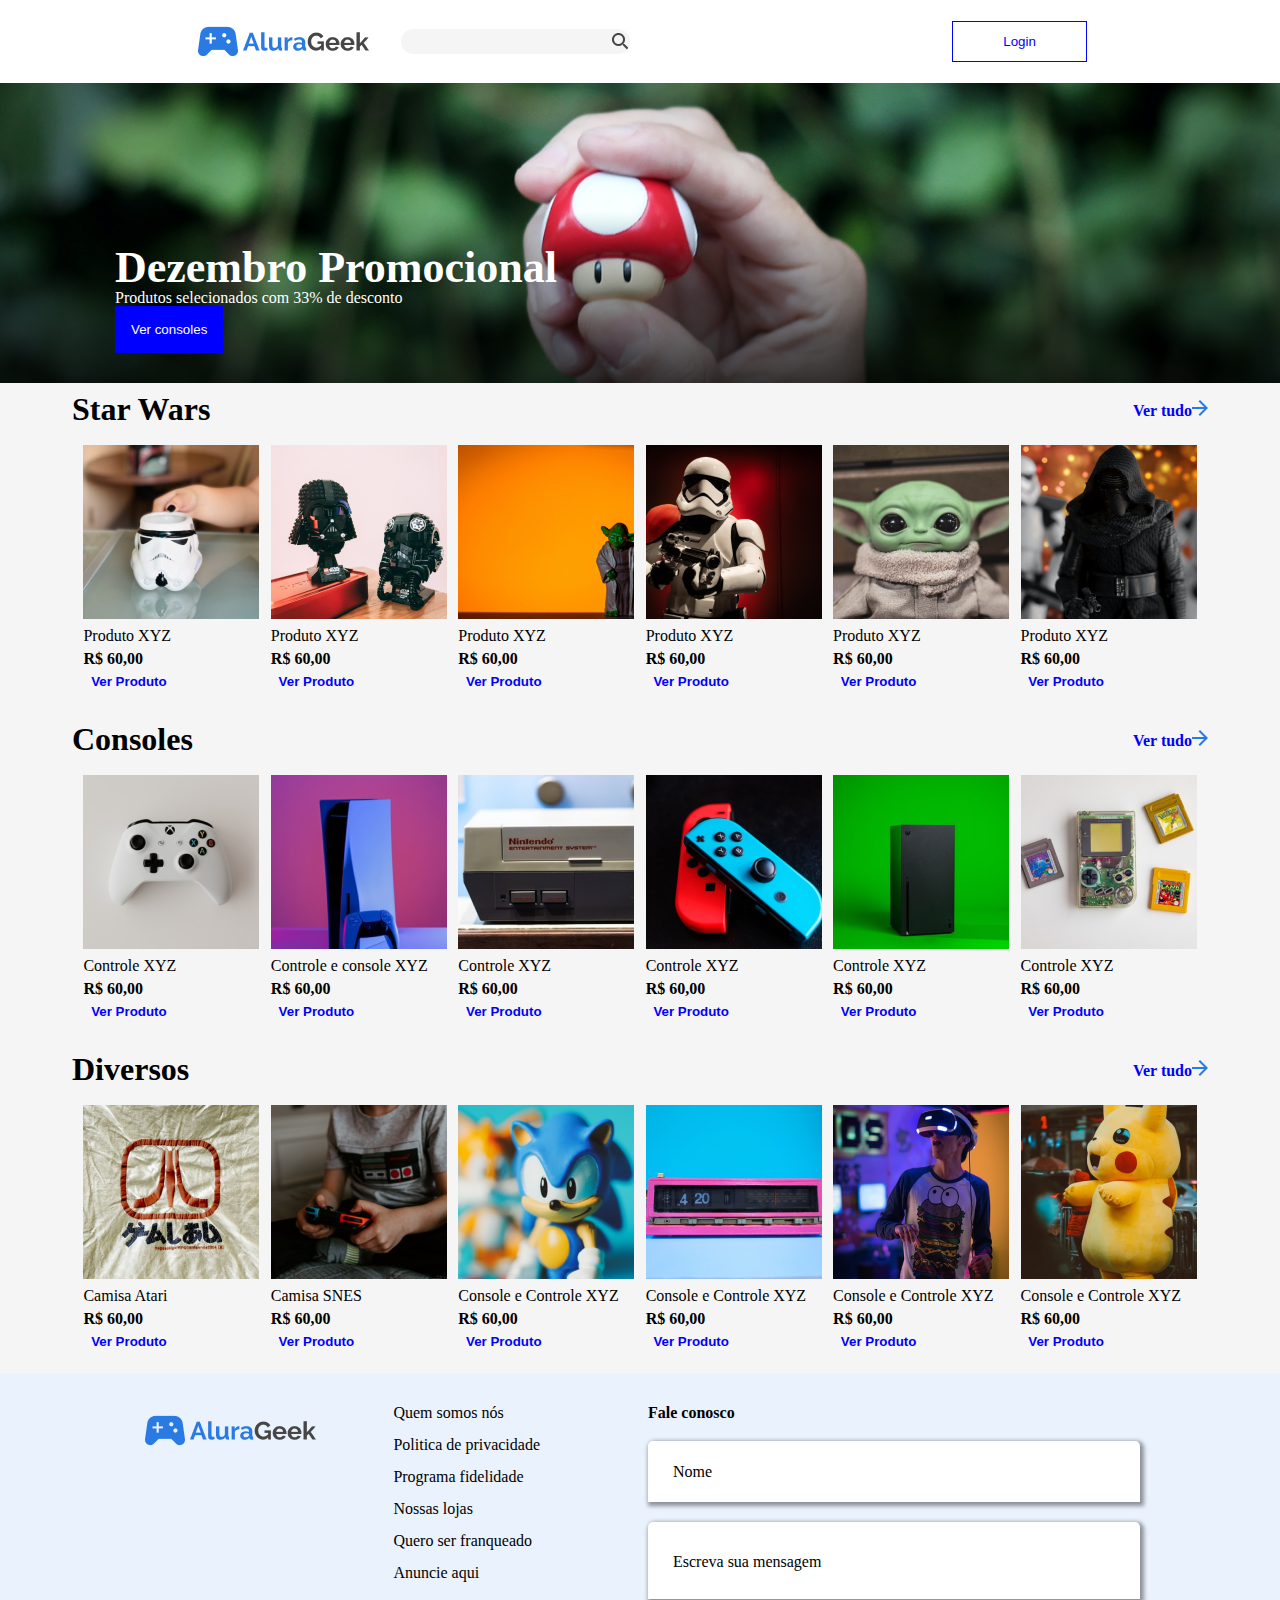
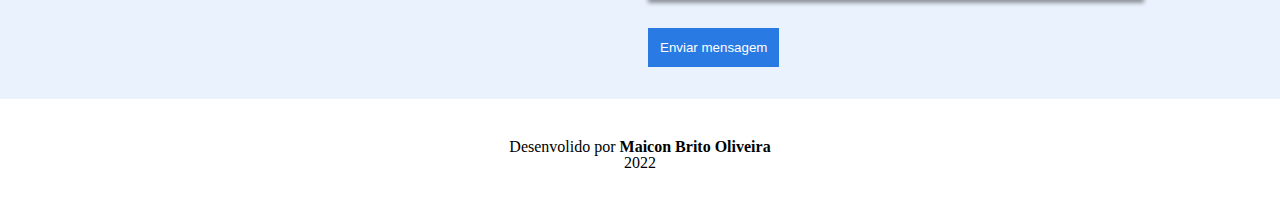
==== commit ae06dc1d: "ajustando a responsividade" ====
--- a/index.html
+++ b/index.html
@@ -5,8 +5,8 @@
     <meta http-equiv="X-UA-Compatible" content="IE=edge">
     <meta name="viewport" content="width=device-width, initial-scale=1.0">
     <title>E-commerce</title>
-    <link rel="stylesheet" href="./Css/reset.css">
-    <link rel="stylesheet" href="./Css/logo.css">
+    <link rel="stylesheet"  href="./Css/reset.css" >
+    <link rel="stylesheet" href="./Css/logo.css" >
     <link rel="stylesheet" href="./Css/banner.css">
     <link rel="stylesheet" href="./Css/star-wars.css">
     <link rel="stylesheet" href="./Css/rodape.css">
@@ -20,10 +20,11 @@
             <div class="cabeçalho__barra-pesquisa">
                 <input id="pesquisa" class="cabeçalho__campo-pesquisa" type="search" >
             </div>  
+        </div>
             <div class="cabeçalho__conteudo-2">
                 <button class="cabeçalho__botao-login">Login</button>
             </div>
-        </div>
+     
 
     </header>
     <section class="banner">
--- a/Css/logo.css
+++ b/Css/logo.css
@@ -23,7 +23,7 @@
     border-radius: 14px;
     width: 100%;
     border: none;
- 
+   
 }
 
 
@@ -35,9 +35,11 @@
    padding: .6rem;
    padding: 12px 50px;
    cursor: pointer;
+   
+
 }
 /* Versão mobile */
-@media screen and (max-width:480px){
+@media screen and (max-width: 739px) {
 
     .cabeçalho__campo-pesquisa{
         position: relative;
--- a/Css/banner.css
+++ b/Css/banner.css
@@ -41,17 +41,36 @@
     }
     .banner__botao-console{
         width: 150px;
+        
     }
 }
 /* versão mobile */
-@media screen {
+@media screen  and (max-width: 739px) {
     .banner{
-    height: 300px;
+  width: 100%;
     }
     .banner__conteudo{
         width: 100%;
+        padding-bottom:25px ;
     }
     .banner__titulo{
         font-size: 32px;
     }
+}
+/* tablet */
+@media screen  and (max-width: 1150px) {
+  
+    .banner{
+        background-size: 100% 500px;
+        max-height: 500px;
+    }
+
+    .banner__conteudo{
+        width: 100%;
+        padding-bottom:25px ;
+    }
+    .banner__titulo{
+        font-size: 32px;
+
+    }
 }--- a/Css/star-wars.css
+++ b/Css/star-wars.css
@@ -146,7 +146,7 @@
   background: url(../imagens/Boneco\ pockemon.png);
 }
 /* Versão tablet */
-@media screen and (max-width:768px) {
+@media screen and (min-width:740px) and (max-width:1150px){
 
   .linhaProduto__produtos{
     justify-content: center;
@@ -165,7 +165,7 @@
   }
 }
 /* versão mobile */
-@media screen and (max-width:480px) {
+@media screen and (max-width: 739px) {
   .linhaProduto__produtos{
     flex-wrap: wrap;
      width: 100%;
--- a/Css/rodape.css
+++ b/Css/rodape.css
@@ -90,7 +90,7 @@
     background-color: white;
 }
 /* versão tablet */
-@media screen and (max-width:768px) {
+@media screen and (max-width:1150px) {
     .rodape__logo-informaçao{
         flex-direction: column ;
         justify-content: space-between;
@@ -99,7 +99,7 @@
     }
     
 }
-@media screen and (max-width:480px) {
+@media screen and (max-width: 739px) {
     .rodape__logo-informaçao{
         align-items: center;
         justify-content: space-between;
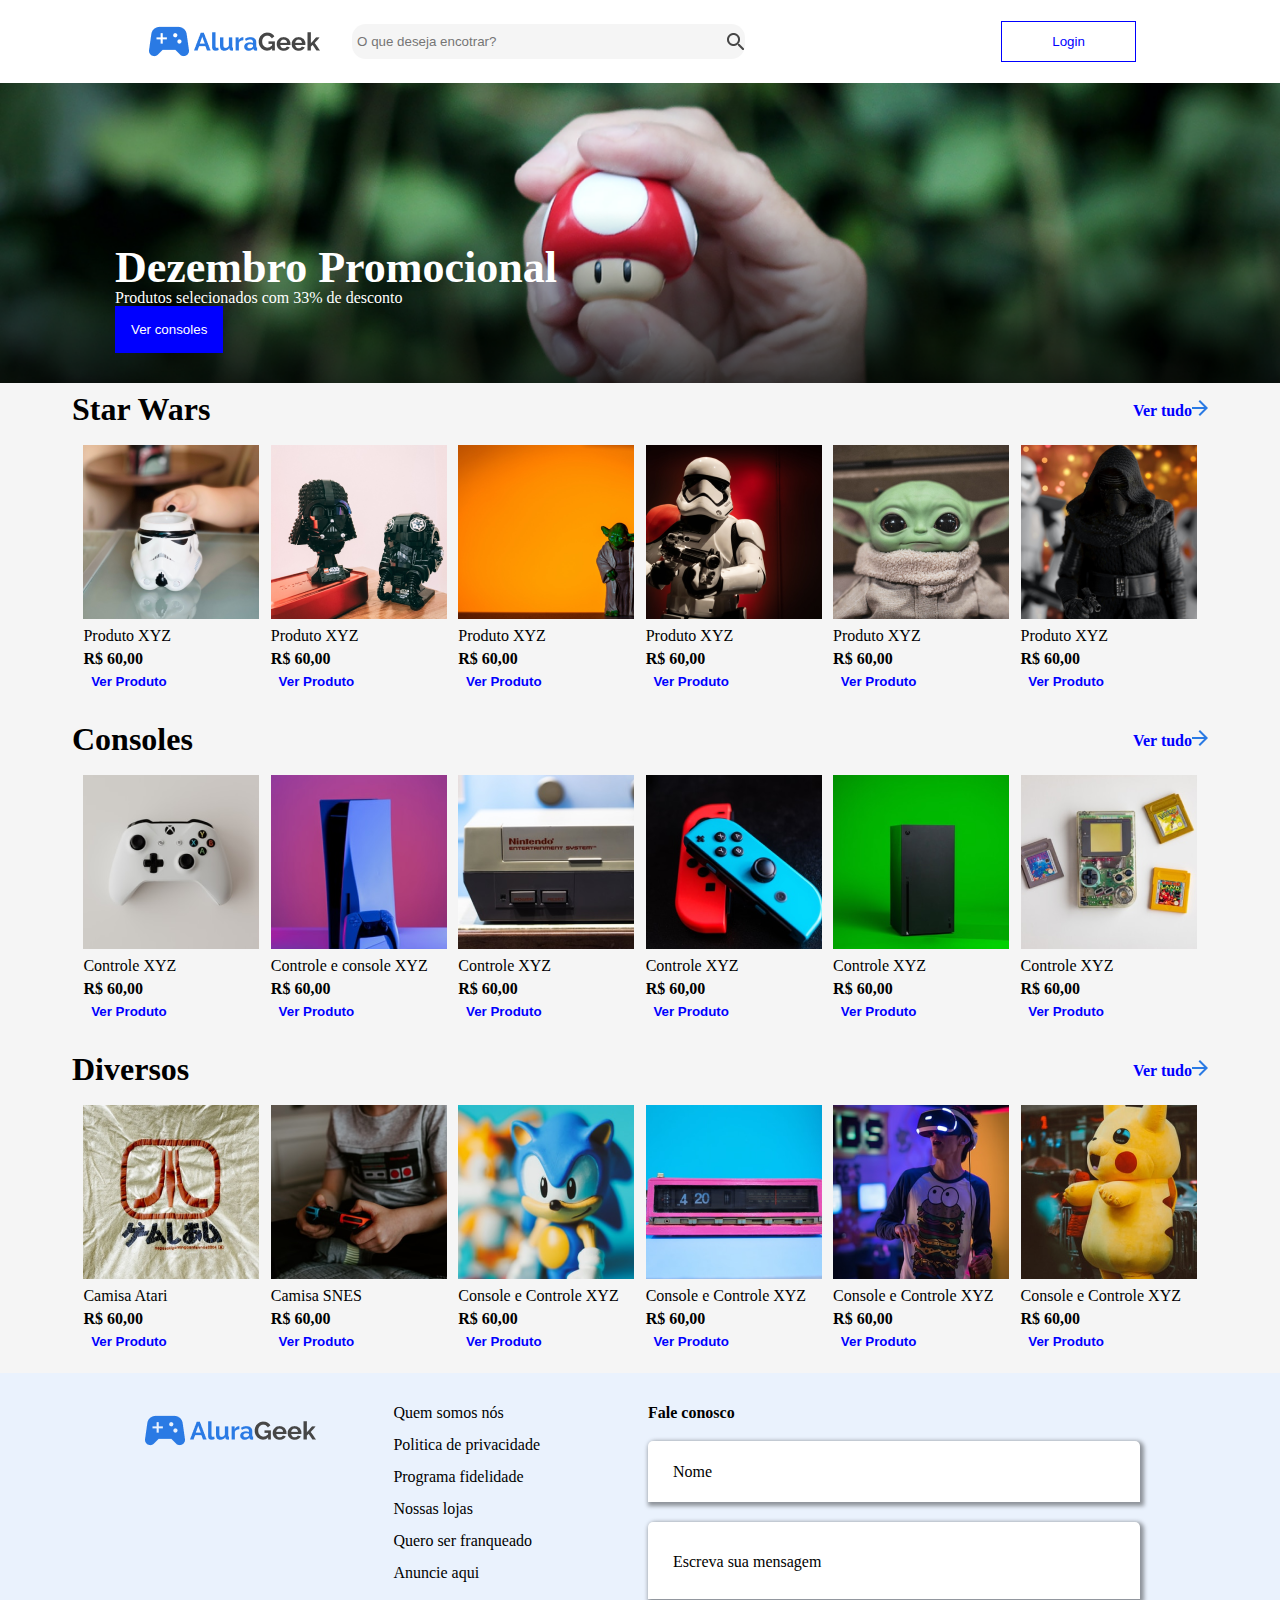
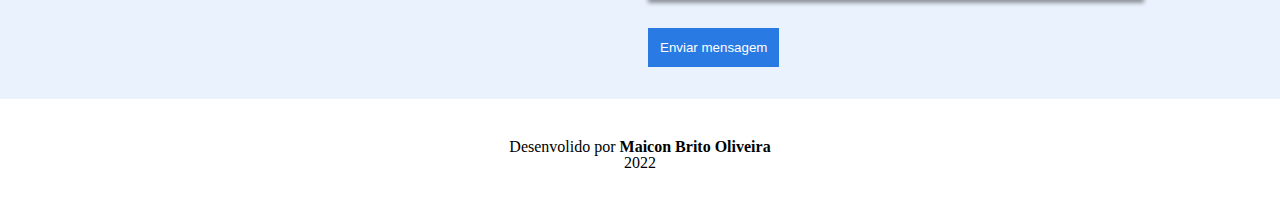
==== commit 1ac6fc9a: "Adicionando pagina de login" ====
--- a/index.html
+++ b/index.html
@@ -18,12 +18,14 @@
 
             <img src="./imagens/Logo.png" alt="Logo do site">
             <div class="cabeçalho__barra-pesquisa">
-                <input id="pesquisa" class="cabeçalho__campo-pesquisa" type="search" >
+                <input id="pesquisa" placeholder="O que deseja encotrar?" class="cabeçalho__campo-pesquisa" type="search" >
             </div>  
         </div>
-            <div class="cabeçalho__conteudo-2">
-                <button class="cabeçalho__botao-login">Login</button>
-            </div>
+           <a href="./Html/login.html">
+                <div class="cabeçalho__conteudo-2">
+                    <button class="cabeçalho__botao-login">Login</button>
+                </div>
+           </a>
      
 
     </header>
--- a/Css/logo.css
+++ b/Css/logo.css
@@ -21,8 +21,9 @@
     padding-right: 15px;
     margin-left: 2rem;
     border-radius: 14px;
-    width: 100%;
+    width: 393px;
     border: none;
+    height: 35px;
    
 }
 
